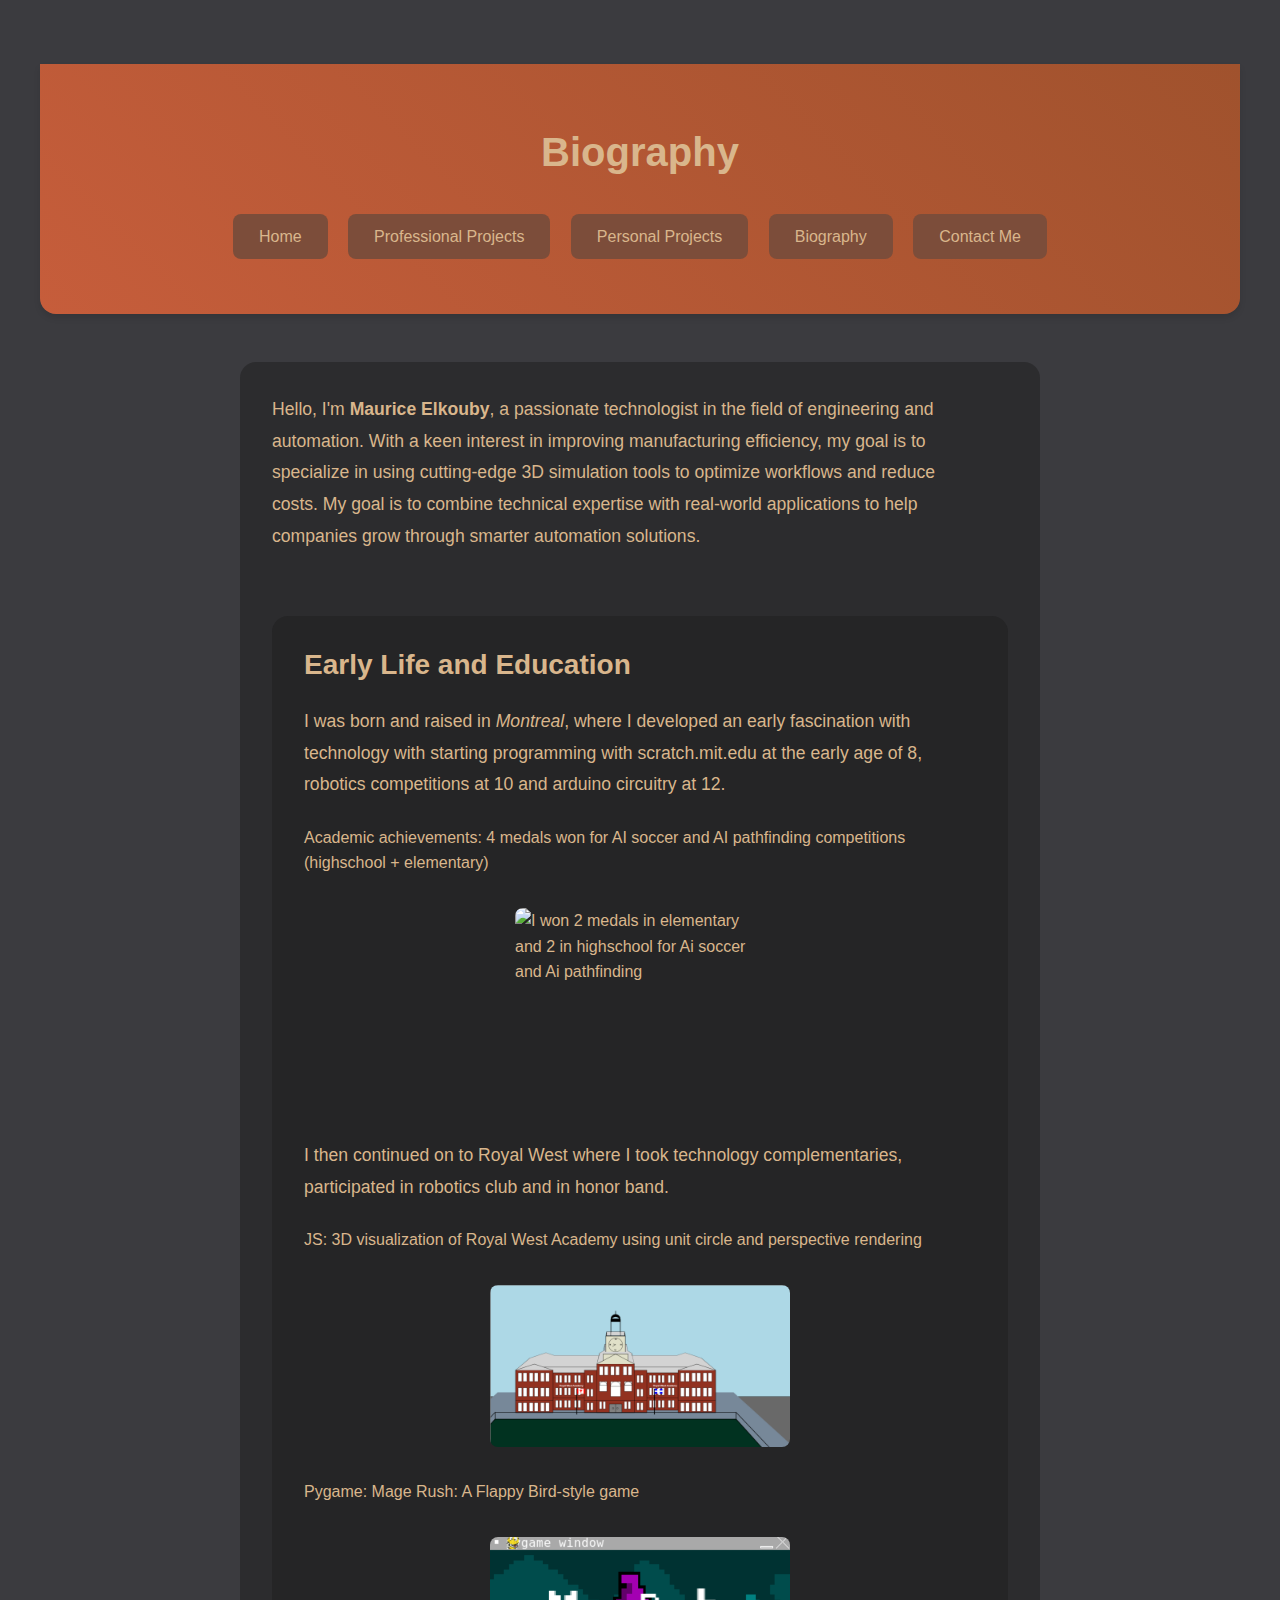
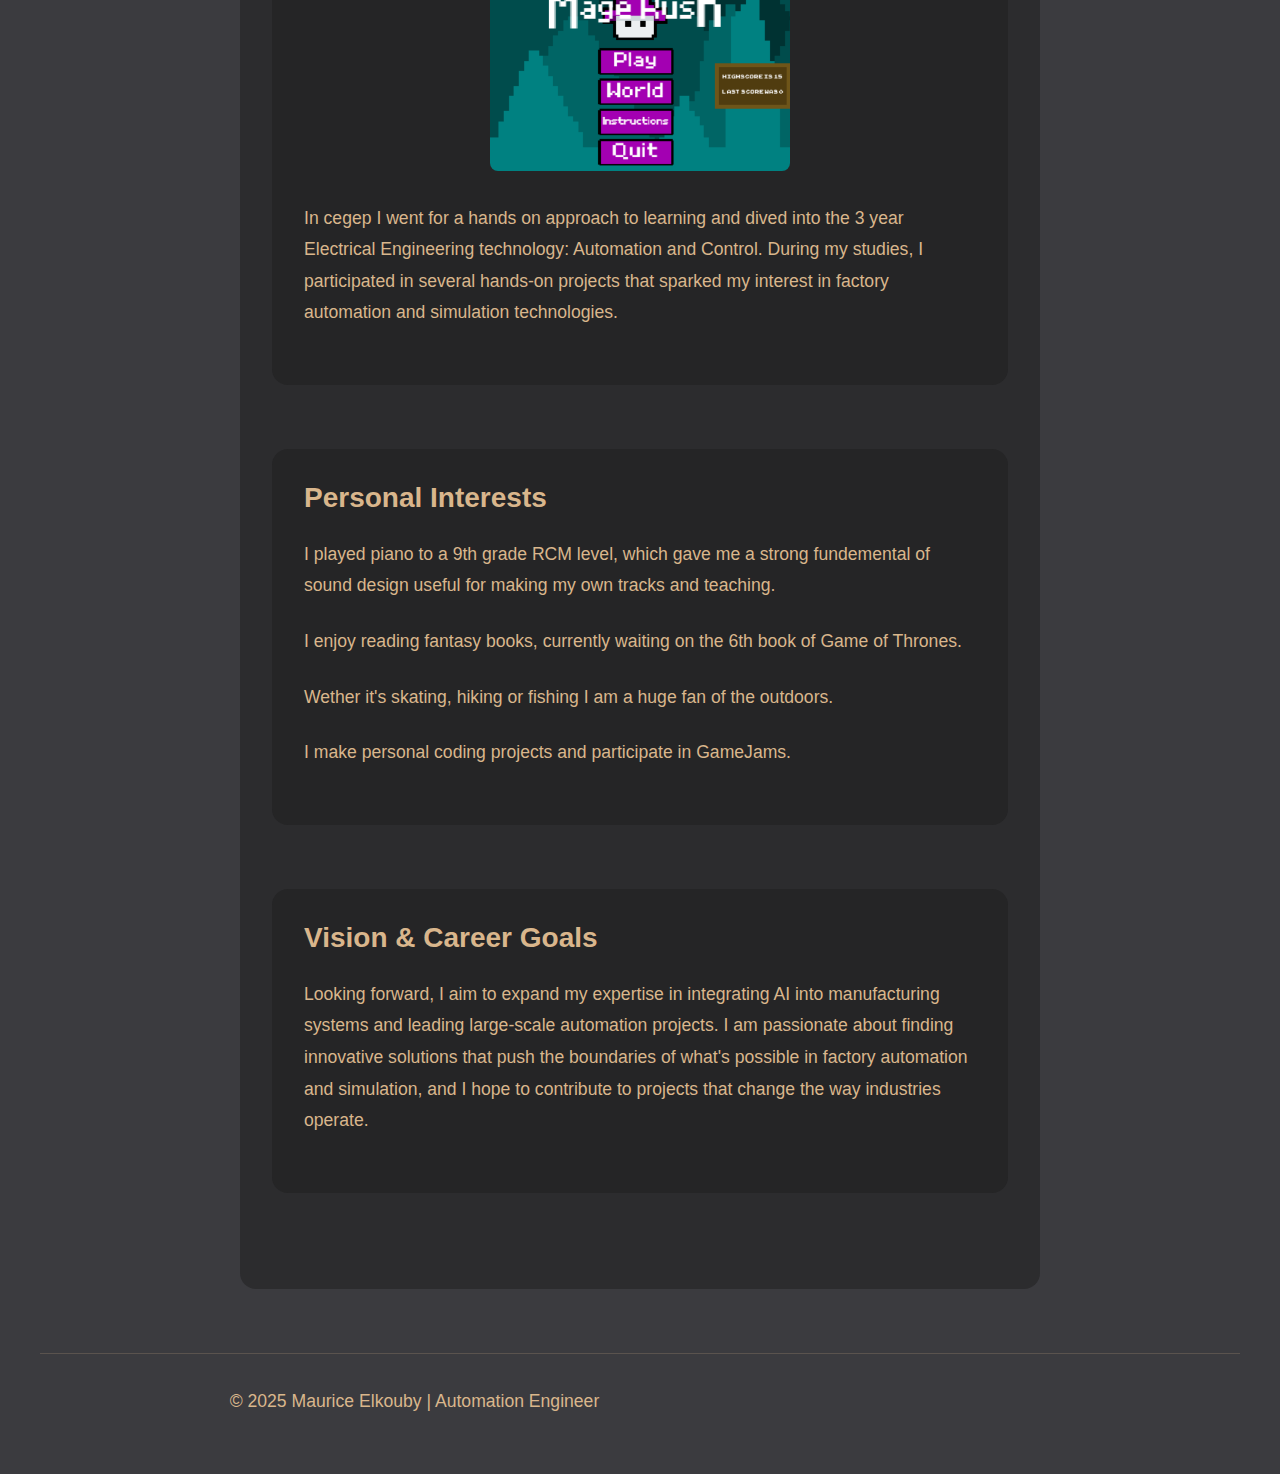
==== about.html @ d5fd1846 "First Edition" ====
<!DOCTYPE html>
<html lang="en">
<head>
    <meta charset="UTF-8">
    <meta name="viewport" content="width=device-width, initial-scale=1.0">
    <title>About Me | Maurice Elkouby - Automation Engineer</title>
    <link rel="stylesheet" href="css/styles.css">
</head>
<body>
    <header>
        <h1>Biography</h1>
        <p></p>
        <nav>
            <a href="index.html" class="cta-button">Home</a>
            <a href="portfolio.html" class="cta-button">Professional Projects</a>
            <a href="personal.html" class="cta-button">Personal Projects</a>
            <a href="about.html" class="cta-button">Biography</a>
            <a href="contact.html" class="cta-button">Contact Me</a>
        </nav>
    </header>

    <main>
        <section id="biography">

            <div class="introduction">
                <p>Hello, I'm <strong>Maurice Elkouby</strong>, a passionate technologist in the field of engineering and automation. With a keen interest in improving manufacturing efficiency, my goal is to specialize in using cutting-edge 3D simulation tools to optimize workflows and reduce costs. My goal is to combine technical expertise with real-world applications to help companies grow through smarter automation solutions.</p>
            </div>

            <section class="early-life">
                <h3>Early Life and Education</h3>
                <p>I was born and raised in <em>Montreal</em>, where I developed an early fascination with technology with starting programming with scratch.mit.edu at the early age of 8, robotics competitions at 10 and arduino circuitry at 12.</p>

                <div class="project-gallery">
                    <figure>
                        <figcaption>Academic achievements: 4 medals won for AI soccer and AI pathfinding competitions (highschool + elementary)</figcaption>
                        <img src="assets/medals.jpg" alt="I won 2 medals in elementary and 2 in highschool for Ai soccer and Ai pathfinding" width="250" height="200" />
                    </figure>
                </div>

                <p>I then continued on to Royal West where I took technology complementaries, participated in robotics club and in honor band.</p>

                <div class="project-gallery">
                    <figure>
                        <figcaption>JS: 3D visualization of Royal West Academy using unit circle and perspective rendering</figcaption>
                        <a href="https://replit.com/@mokoolb/Royal-west-school-2?v=1#index.html">
                            <img src="assets/3D school.png" alt="A 3D rendering of my high school using unit circle and perspective" />
                        </a>
                    </figure>

                    <figure>
                        <figcaption>Pygame: Mage Rush: A Flappy Bird-style game</figcaption>
                        <a href="https://replit.com/@mokoolb/Mage-Rush-1?v=1">
                            <img src="assets/Mage Rush.png" alt="Mage flappy bird pygame" />
                        </a>
                    </figure>
                </div>

                <p>In cegep I went for a hands on approach to learning and dived into the 3 year Electrical Engineering technology: Automation and Control. During my studies, I participated in several hands-on projects that sparked my interest in factory automation and simulation technologies.</p>
            </section>

            <section class="Personal Interests">
                <h3>Personal Interests</h3>
                <p>I played piano to a 9th grade RCM level, which gave me a strong fundemental of sound design useful for making my own tracks and teaching.</p>
                <p>I enjoy reading fantasy books, currently waiting on the 6th book of Game of Thrones.</p>
                <p>Wether it's skating, hiking or fishing I am a huge fan of the outdoors.</p>
                <p>I make personal coding projects and participate in GameJams.</p>
            </section>

            <section class="vision">
                <h3>Vision & Career Goals</h3>
                <p>Looking forward, I aim to expand my expertise in integrating AI into manufacturing systems and leading large-scale automation projects. I am passionate about finding innovative solutions that push the boundaries of what's possible in factory automation and simulation, and I hope to contribute to projects that change the way industries operate.</p>
            </section>

        </section>
    </main>

    <footer>
        <p>&copy; 2025 Maurice Elkouby | Automation Engineer</p>
    </footer>

    <script src="js/script.js"></script>
</body>
</html>
---- css/styles.css ----
/* Reset and Base Styles */
* {
    margin: 0;
    padding: 0;
    box-sizing: border-box;
}

body {
    font-family: 'Inter', Arial, sans-serif;
    background-color: #3B3B3F;
    color: #D9B68C;
    line-height: 1.6;
    max-width: 1200px;
    margin: 0 auto;
    padding-top: 4rem; /* Add space for fixed nav */
}

/* Typography */
h1, h2, h3, h4, h5, h6 {
    color: #D9B68C;
    margin-bottom: 1.5rem;
    font-weight: 600;
    line-height: 1.2;
}

h1 {
    font-size: 2.5rem;
    margin-bottom: 1rem;
}

h2 {
    font-size: 2rem;
}

h3 {
    font-size: 1.75rem;
}

p {
    margin-bottom: 1.5rem;
    font-size: 1.1rem;
    max-width: 70ch;
    line-height: 1.8;
}
.main-nav {
    background: #1e1e1e;
    position: fixed;
    top: 0;
    left: 0;
    right: 0;
    z-index: 1000;
    display: flex;
    justify-content: space-between;
    align-items: center;
    padding: 1rem 2rem;
    box-shadow: 0 2px 4px rgba(0, 0, 0, 0.2);
}

.nav-logo h3 {
    margin: 0;
    color: #D9B68C;
    font-size: 1.5rem;
}

.nav-links {
    display: flex;
    gap: 1rem;
    align-items: center;
}

.nav-button {
    background: transparent;
    color: #D9B68C;
    text-decoration: none;
    padding: 0.5rem 1rem;
    border-radius: 0.5rem;
    transition: all 0.3s ease;
    font-weight: 500;
    border: 2px solid transparent;
}

    .nav-button:hover {
        background: #7C4D3A;
        border-color: #D9B68C;
    }
/* Standardized Header Styling */
header {
    background: linear-gradient(45deg, #C65D3B, #A0522D);
    padding: 3rem 2rem;
    margin-bottom: 3rem;
    border-radius: 0 0 1rem 1rem;
    box-shadow: 0 4px 6px rgba(0, 0, 0, 0.1);
    min-height: 250px; /* Standardized minimum height */
    display: flex;
    flex-direction: column;
    justify-content: center;
    align-items: center;
    text-align: center;
}

    header p {
        max-width: 600px;
        margin: 1rem auto;
        font-size: 1.2rem;
    }

/* Navigation */
.nav-buttons {
    display: flex;
    gap: 1rem;
    justify-content: center;
    flex-wrap: wrap;
    margin-top: 2rem;
    width: 100%;
}

.cta-button {
    background: #7C4D3A;
    color: #D9B68C;
    text-decoration: none;
    padding: 0.75rem 1.5rem;
    border-radius: 0.5rem;
    transition: all 0.3s ease;
    font-weight: 500;
    border: 2px solid transparent;
    min-width: 140px; /* Standardized button width */
    text-align: center;
    margin: 0.5rem;
}

    .cta-button:hover {
        background: #A0522D;
        transform: translateY(-2px);
        border-color: #D9B68C;
    }

/* Project Cards */
.project-card {
    background: #1e1e1e;
    border-radius: 1rem;
    padding: 1.5rem;
    margin-bottom: 2rem;
    box-shadow: 0 4px 6px rgba(0, 0, 0, 0.1);
    transition: transform 0.3s ease;
    max-width: 400px;
    text-align: left;
}

    .project-card:hover {
        transform: translateY(-5px);
    }

    .project-card img {
        width: 100%;
        height: 200px;
        object-fit: cover;
        border-radius: 0.5rem;
        margin-bottom: 1rem;
    }

    .project-card h3 {
        margin: 1rem 0;
    }

    .project-card a {
        color: #C65D3B;
        text-decoration: none;
        font-weight: 500;
        display: inline-block;
        margin-top: 1rem;
        transition: color 0.3s ease;
    }

        .project-card a:hover {
            color: #D9B68C;
        }

/* Sections */
section {
    margin: 4rem 0;
    padding: 2rem;
    background: rgba(30, 30, 30, 0.5);
    border-radius: 1rem;
}

/* Images */
img {
    display: inline-block;
    max-width: 100%;
    height: auto;
    border-radius: 0.5rem;
    margin: 1rem 0;
}

/* Footer */
footer {
    text-align: center;
    padding: 2rem;
    margin-top: 4rem;
    border-top: 1px solid rgba(217, 182, 140, 0.2);
}

/* Responsive Design */
@media (max-width: 768px) {
    body {
        padding: 0 1rem;
    }

    header {
        padding: 2rem 1rem;
        min-height: 200px; /* Adjusted for mobile */
    }

    h1 {
        font-size: 2rem;
    }

    h2 {
        font-size: 1.75rem;
    }

    h3 {
        font-size: 1.5rem;
    }

    .project-card {
        margin: 1rem auto;
    }

    .cta-button {
        min-width: 120px; /* Adjusted for mobile */
    }
}

/* Grid Layout for Projects */
#projects {
    display: grid;
    grid-template-columns: repeat(auto-fit, minmax(300px, 1fr));
    gap: 2rem;
    padding: 2rem;
}

/* Biography Section */
#biography {
    max-width: 800px;
    margin: 0 auto;
}

    #biography img {
        display: block;
        margin: 2rem auto;
        max-width: 300px;
    }

/* Lists */
ul {
    list-style-position: inside;
    margin-bottom: 1.5rem;
    padding-left: 1rem;
}

li {
    margin-bottom: 0.5rem;
}
.container {
    display: flex;
    flex-direction: column; /* Stacks divs vertically */
    gap: 20px; /* Creates space between divs */
}
iframe {
    width: 80%;
    max-width: 800px;
    border-radius: 10px; /* Optional rounded corners */
    display: block;
    margin: 20px auto; /* Center the video */
}
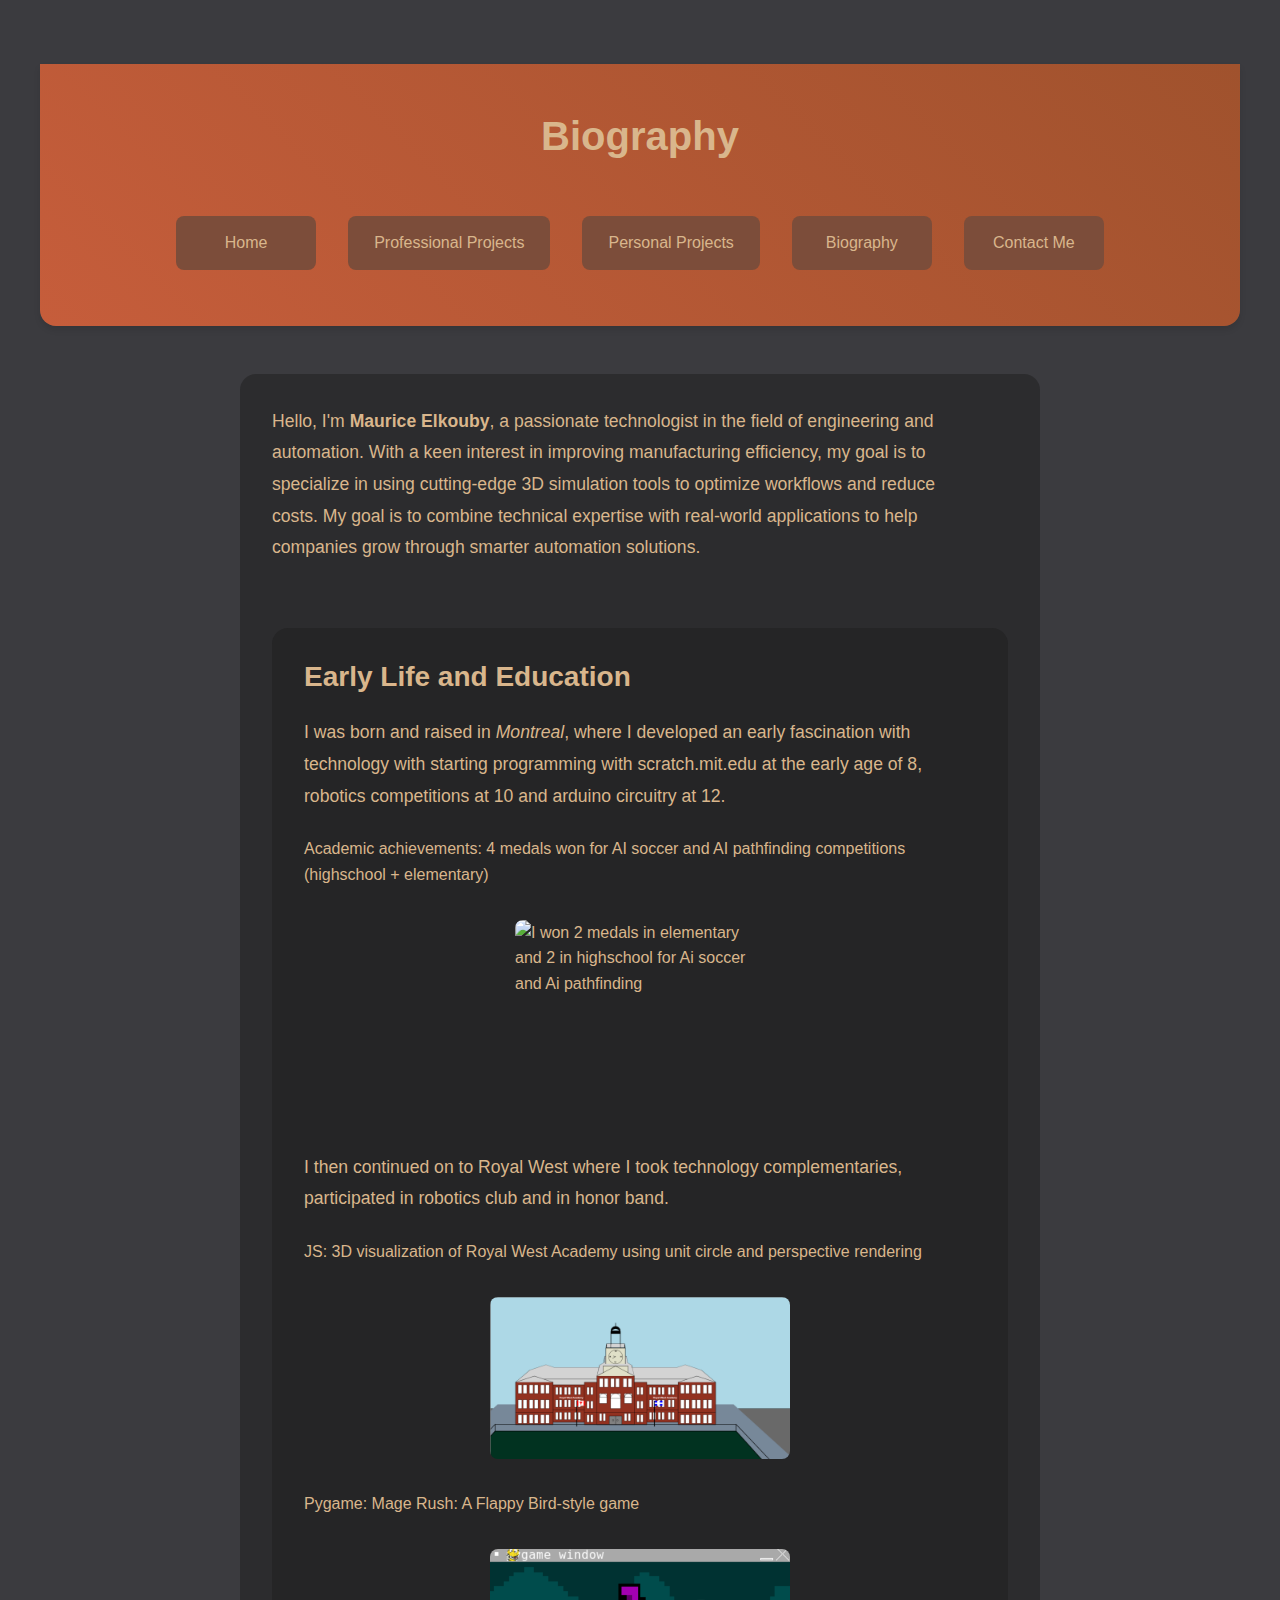
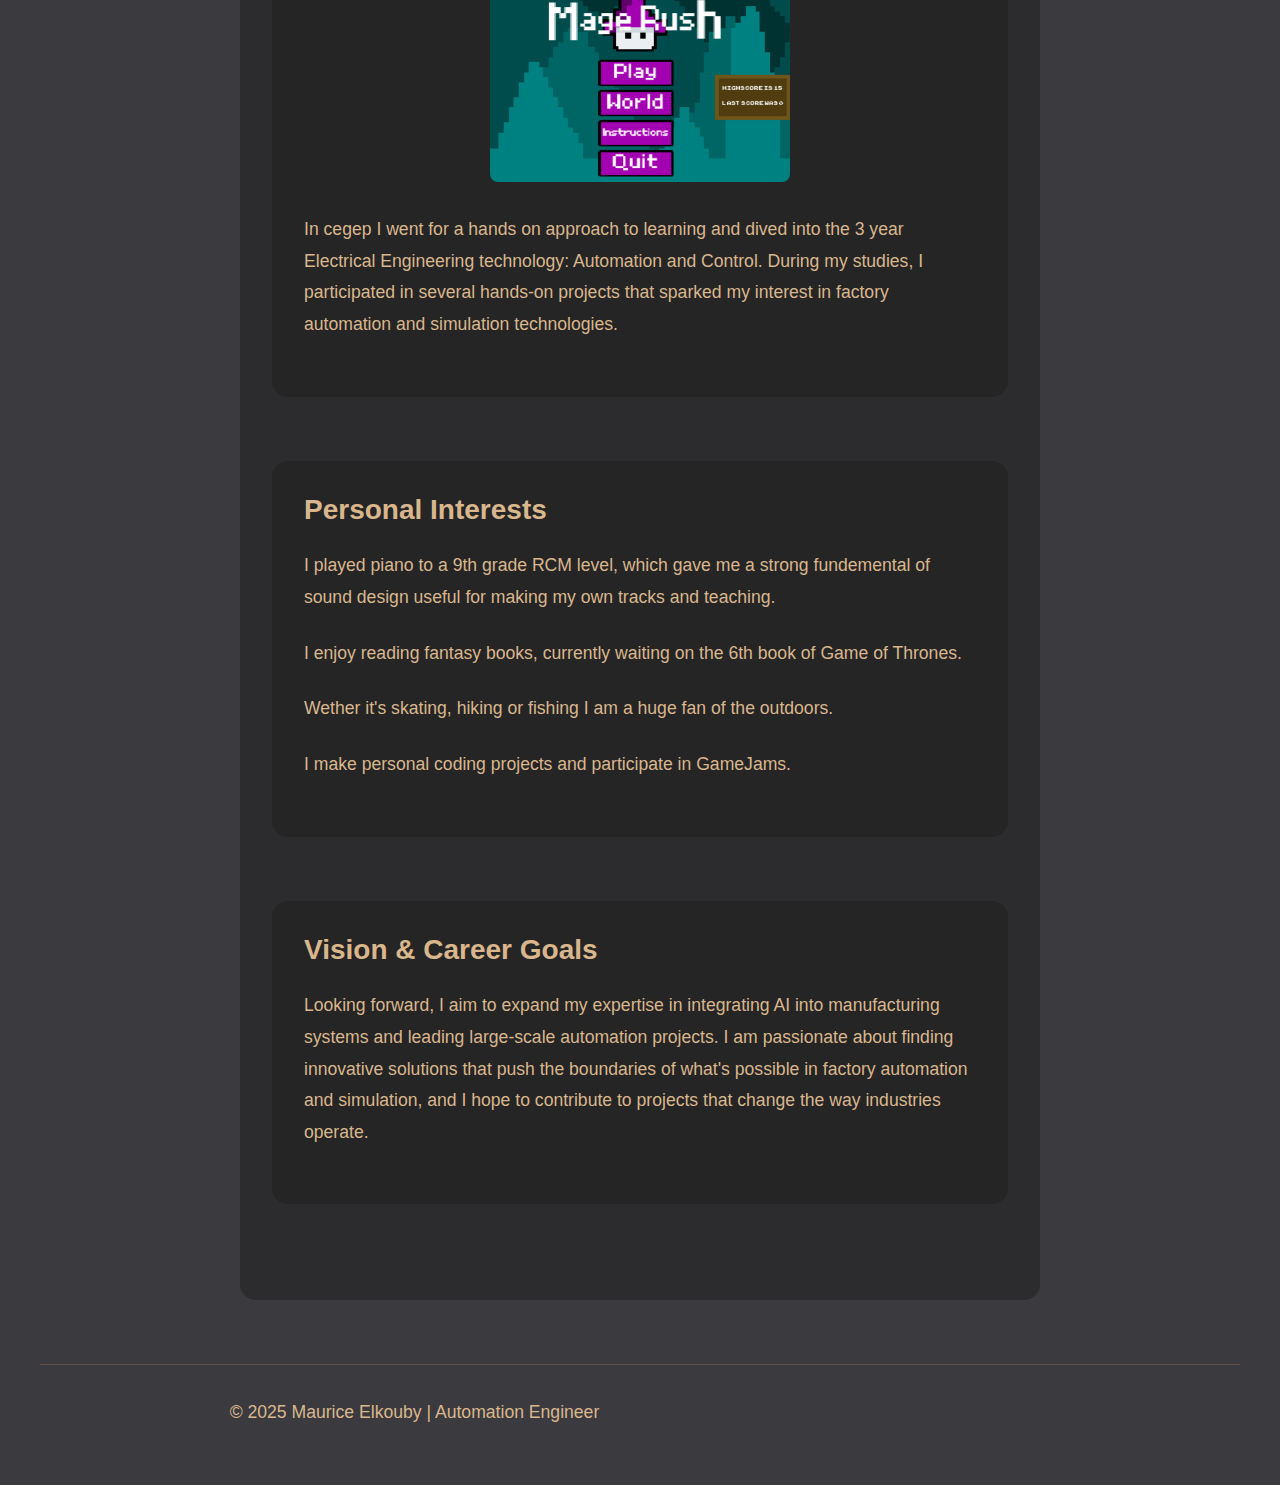
==== commit e266082c: "Mobile Compatible" ====
--- a/about.html
+++ b/about.html
@@ -11,11 +11,14 @@
         <h1>Biography</h1>
         <p></p>
         <nav>
-            <a href="index.html" class="cta-button">Home</a>
-            <a href="portfolio.html" class="cta-button">Professional Projects</a>
-            <a href="personal.html" class="cta-button">Personal Projects</a>
-            <a href="about.html" class="cta-button">Biography</a>
-            <a href="contact.html" class="cta-button">Contact Me</a>
+            <button class="menu-toggle">☰ Menu</button>
+            <div class="nav-links">
+                <a href="index.html" class="cta-button">Home</a>
+                <a href="portfolio.html" class="cta-button">Professional Projects</a>
+                <a href="personal.html" class="cta-button">Personal Projects</a>
+                <a href="about.html" class="cta-button">Biography</a>
+                <a href="contact.html" class="cta-button">Contact Me</a>
+            </div>
         </nav>
     </header>
 
--- a/css/styles.css
+++ b/css/styles.css
@@ -67,7 +67,16 @@
     gap: 1rem;
     align-items: center;
 }
-
+.menu-toggle {
+    display: none;
+    background: #7C4D3A;
+    color: #D9B68C;
+    padding: 0.5rem 1rem;
+    border: none;
+    cursor: pointer;
+    font-size: 1.2rem;
+    border-radius: 5px;
+}
 .nav-button {
     background: transparent;
     color: #D9B68C;
@@ -202,33 +211,27 @@
 
 /* Responsive Design */
 @media (max-width: 768px) {
-    body {
-        padding: 0 1rem;
-    }
-
-    header {
-        padding: 2rem 1rem;
-        min-height: 200px; /* Adjusted for mobile */
-    }
-
-    h1 {
-        font-size: 2rem;
-    }
-
-    h2 {
-        font-size: 1.75rem;
-    }
-
-    h3 {
-        font-size: 1.5rem;
-    }
-
-    .project-card {
-        margin: 1rem auto;
-    }
-
-    .cta-button {
-        min-width: 120px; /* Adjusted for mobile */
+    .nav-links {
+        display: none;
+        flex-direction: column;
+        gap: 0;
+        position: absolute;
+        top: 60px;
+        right: 10px;
+        background: #1e1e1e;
+        padding: 1rem;
+        border-radius: 5px;
+        box-shadow: 0 2px 4px rgba(0, 0, 0, 0.2);
+    }
+
+    .nav-links a {
+        display: block;
+        padding: 0.5rem;
+        text-align: center;
+    }
+
+    .menu-toggle {
+        display: block;
     }
 }
 
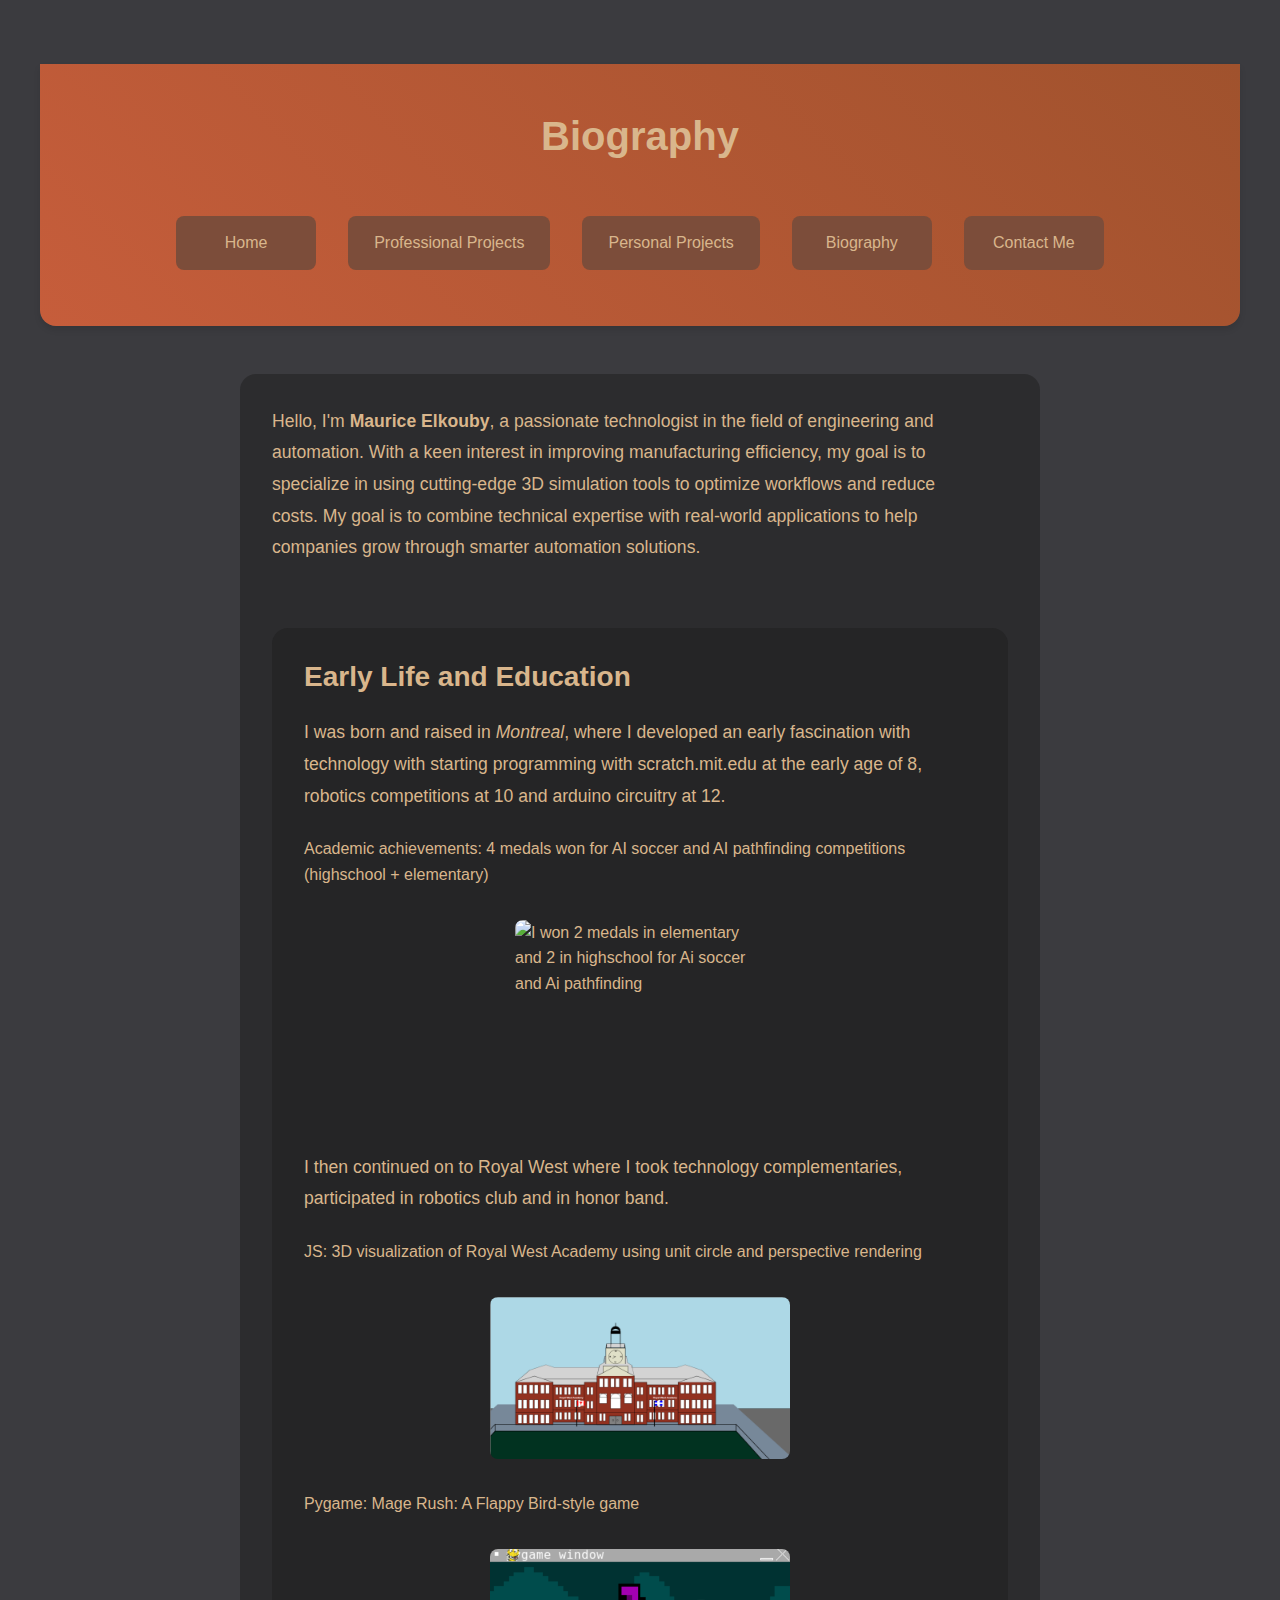
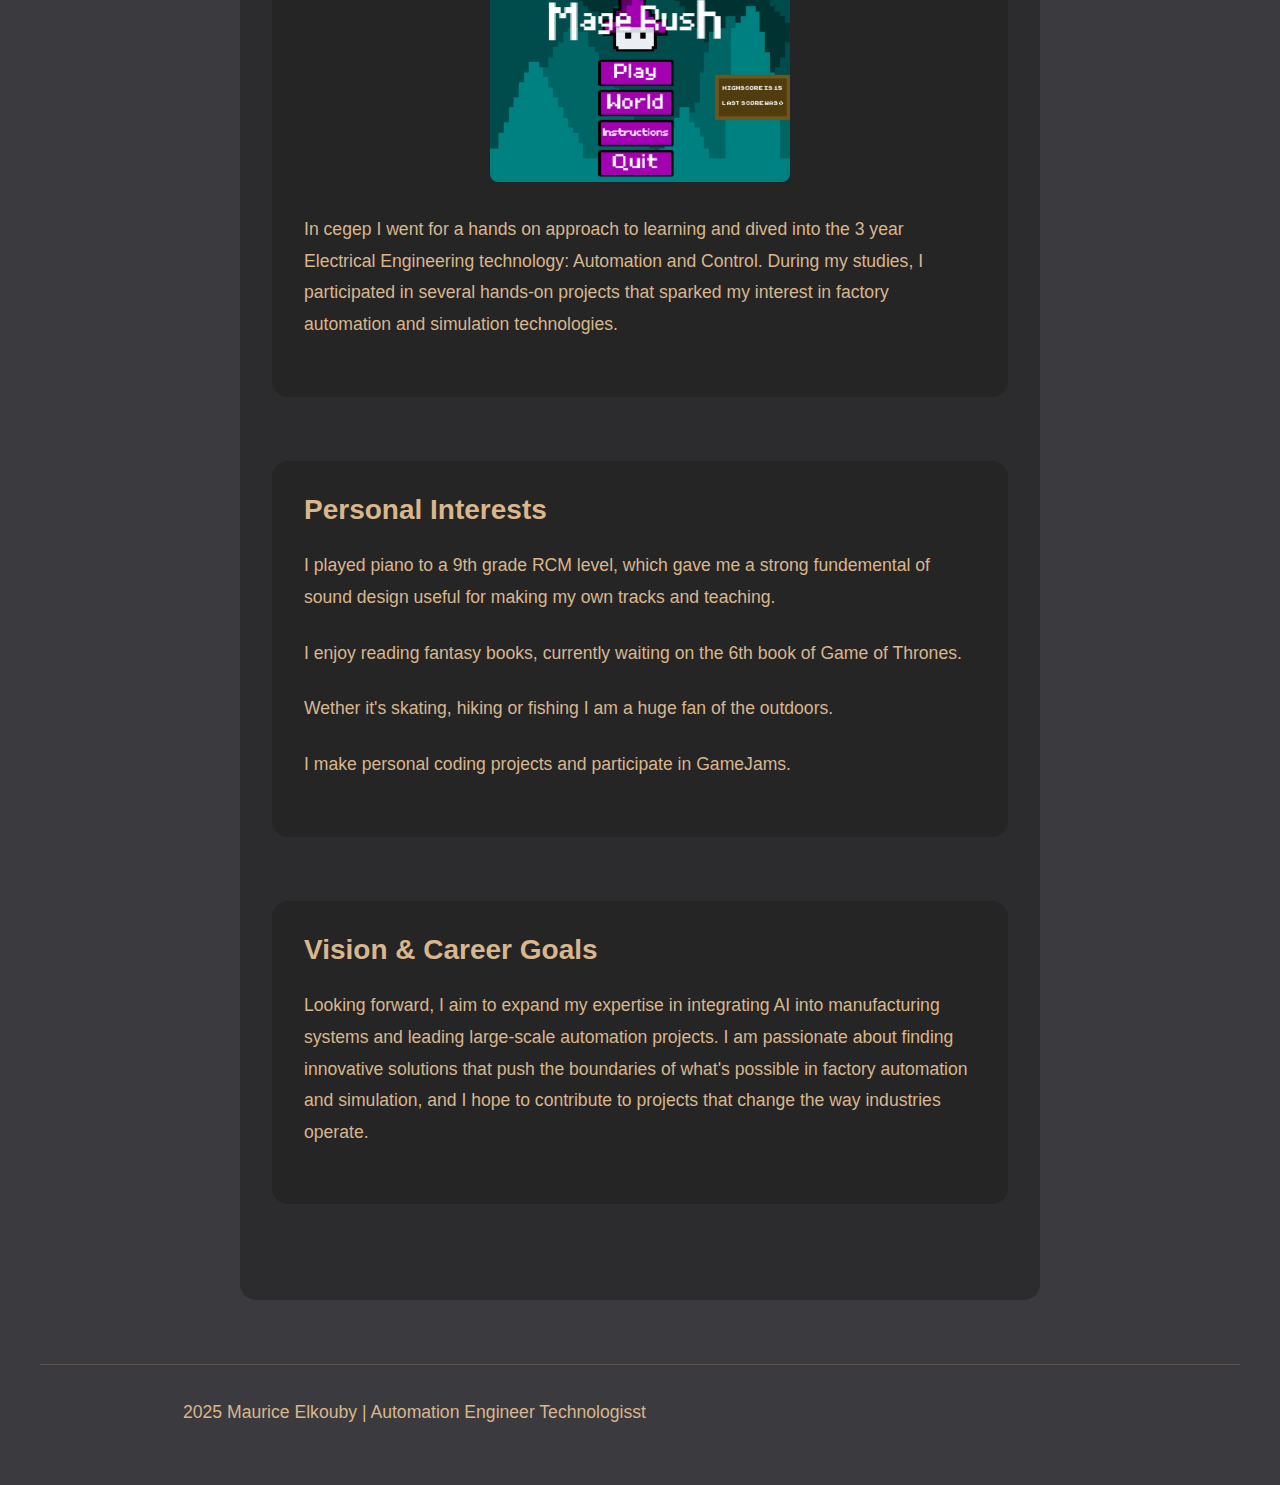
==== commit 58b4dcac: "taking off copyright symbol" ====
--- a/about.html
+++ b/about.html
@@ -78,7 +78,7 @@
     </main>
 
     <footer>
-        <p>&copy; 2025 Maurice Elkouby | Automation Engineer</p>
+        <p>2025 Maurice Elkouby | Automation Engineer Technologisst</p>
     </footer>
 
     <script src="js/script.js"></script>
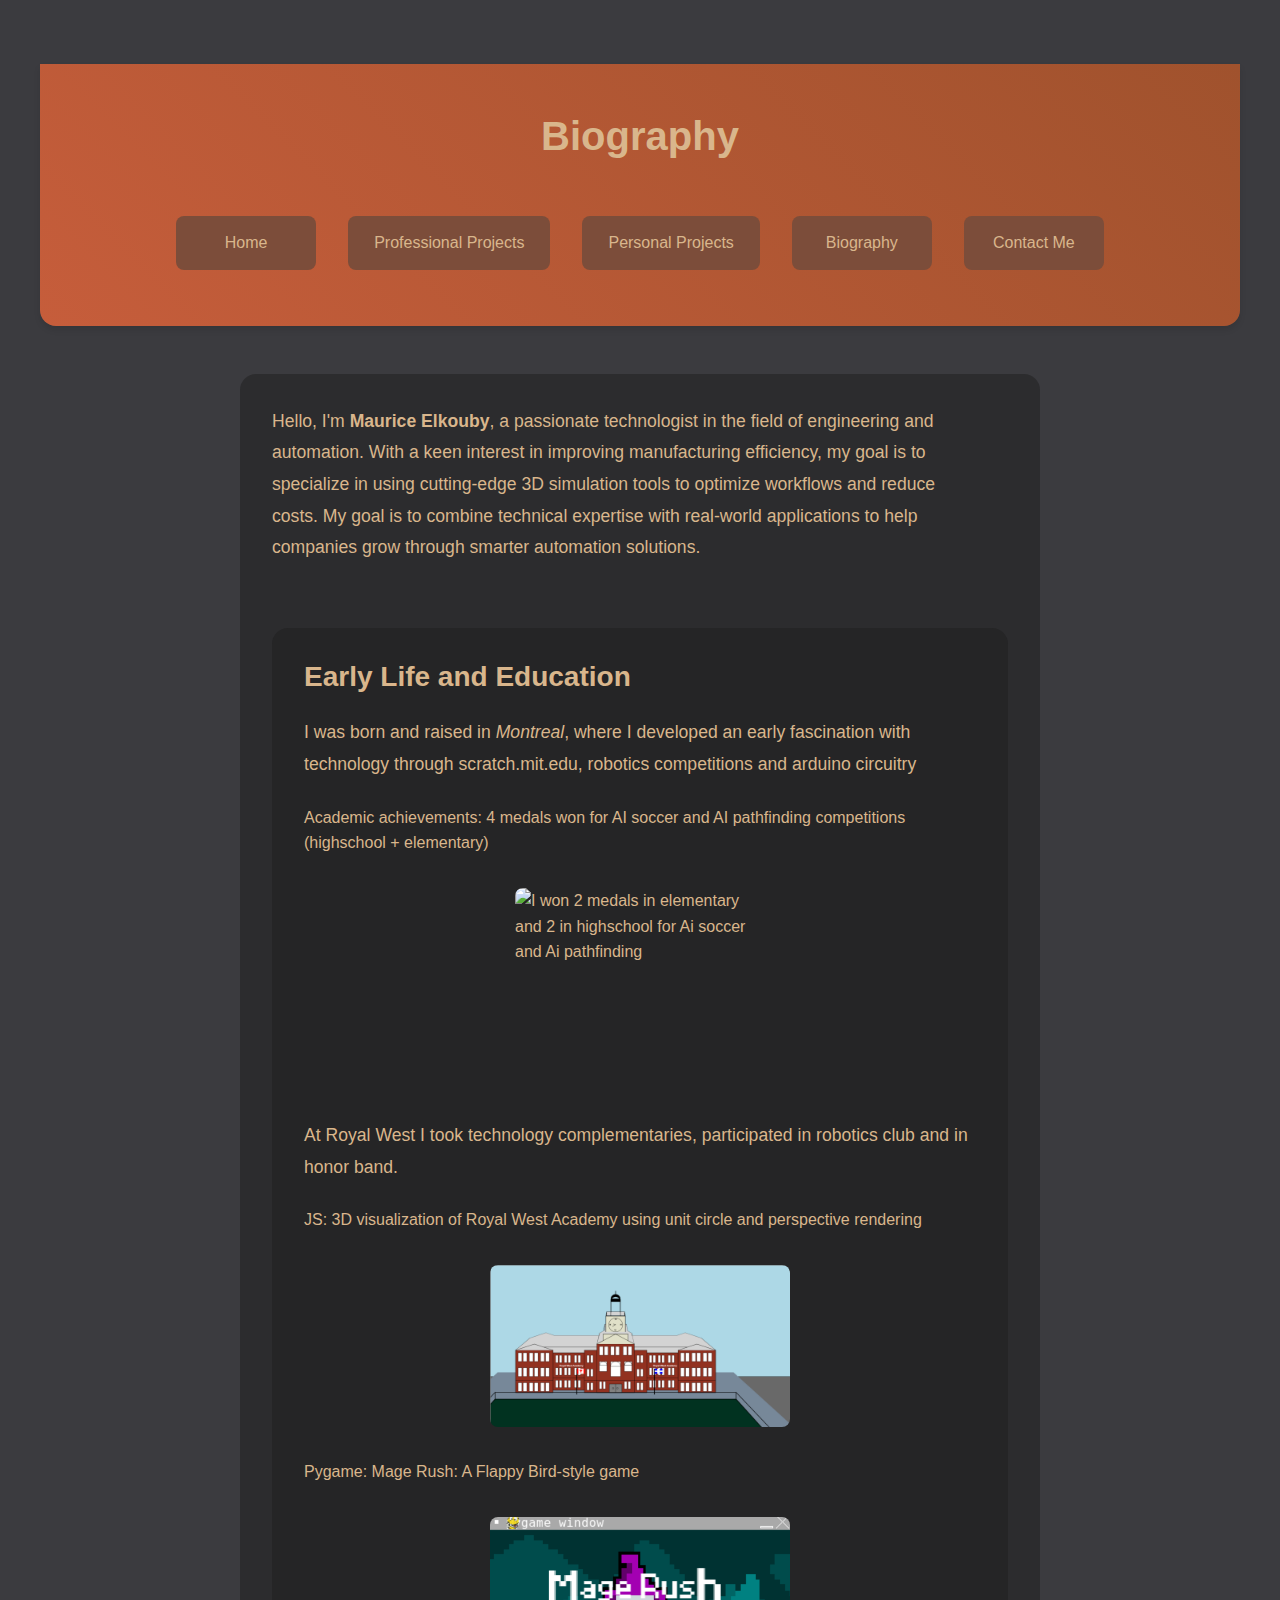
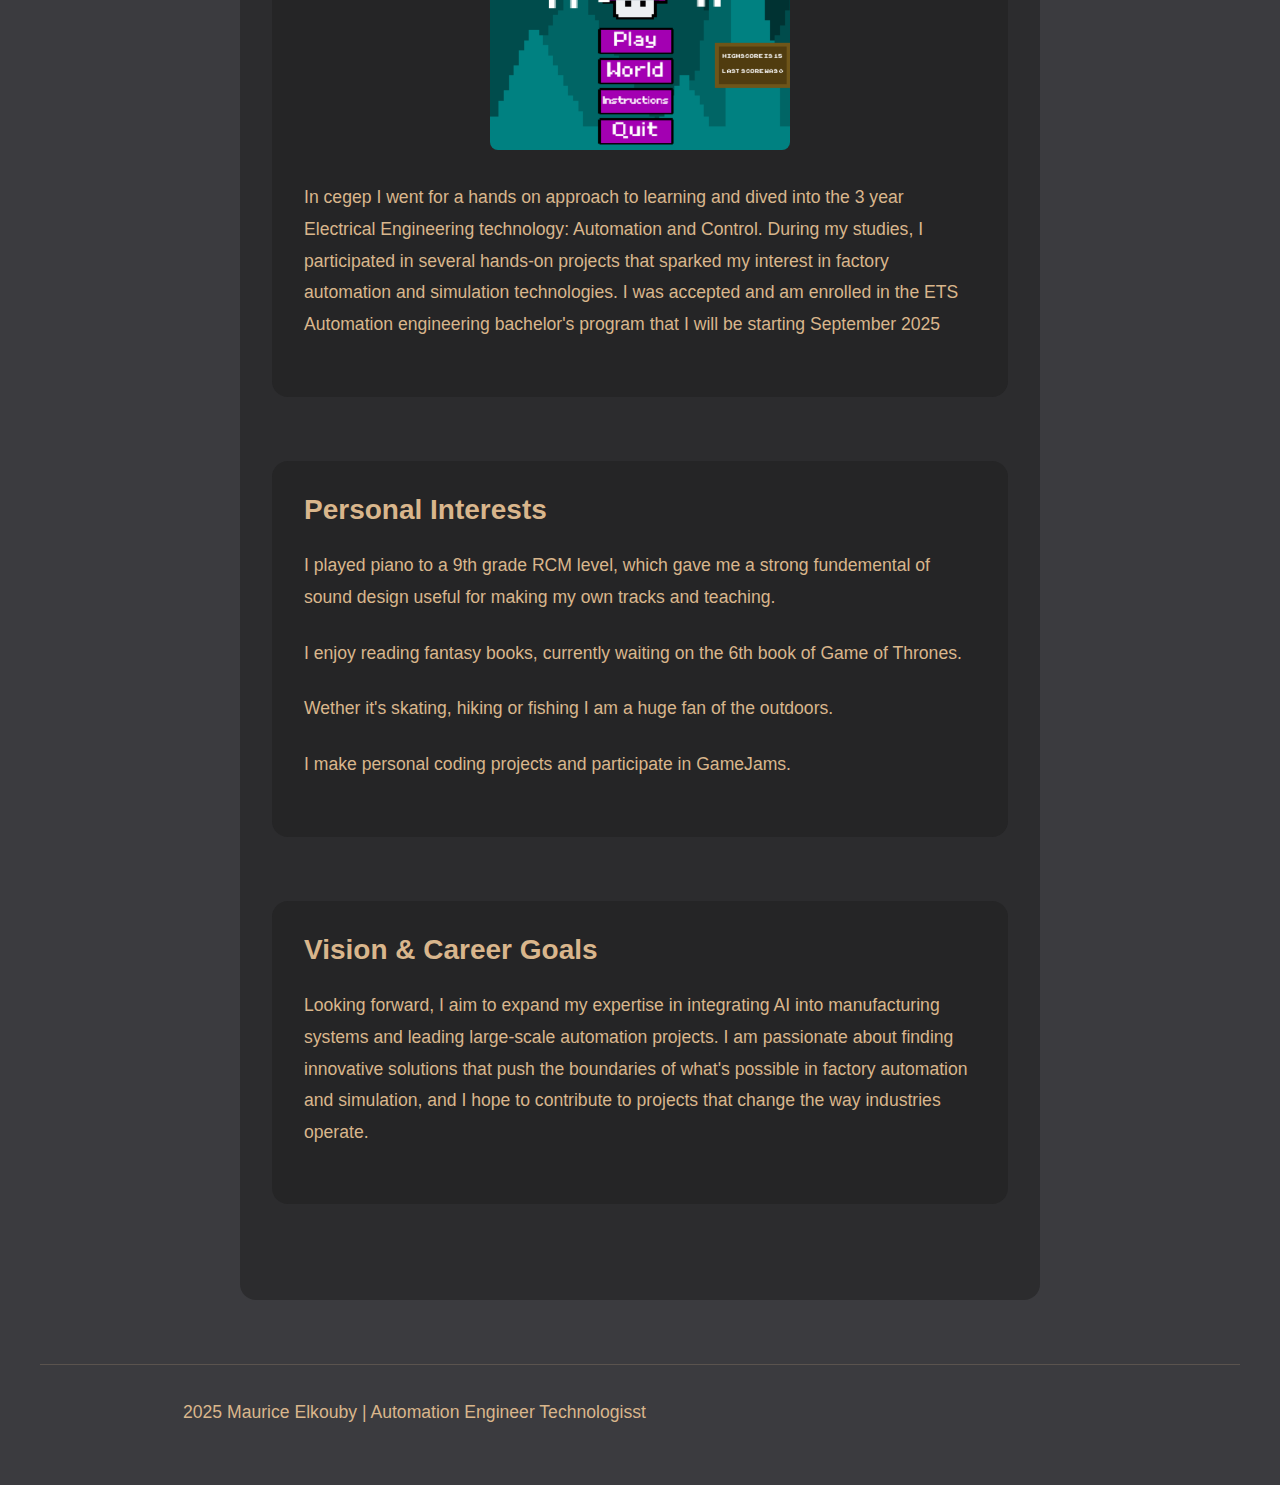
==== commit d6473b73: "Language correction1" ====
--- a/about.html
+++ b/about.html
@@ -31,7 +31,7 @@
 
             <section class="early-life">
                 <h3>Early Life and Education</h3>
-                <p>I was born and raised in <em>Montreal</em>, where I developed an early fascination with technology with starting programming with scratch.mit.edu at the early age of 8, robotics competitions at 10 and arduino circuitry at 12.</p>
+                <p>I was born and raised in <em>Montreal</em>, where I developed an early fascination with technology through scratch.mit.edu, robotics competitions and arduino circuitry</p>
 
                 <div class="project-gallery">
                     <figure>
@@ -40,7 +40,7 @@
                     </figure>
                 </div>
 
-                <p>I then continued on to Royal West where I took technology complementaries, participated in robotics club and in honor band.</p>
+                <p>At Royal West I took technology complementaries, participated in robotics club and in honor band.</p>
 
                 <div class="project-gallery">
                     <figure>
@@ -58,7 +58,7 @@
                     </figure>
                 </div>
 
-                <p>In cegep I went for a hands on approach to learning and dived into the 3 year Electrical Engineering technology: Automation and Control. During my studies, I participated in several hands-on projects that sparked my interest in factory automation and simulation technologies.</p>
+                <p>In cegep I went for a hands on approach to learning and dived into the 3 year Electrical Engineering technology: Automation and Control. During my studies, I participated in several hands-on projects that sparked my interest in factory automation and simulation technologies. I was accepted and am enrolled in the ETS Automation engineering bachelor's program that I will be starting September 2025</p>
             </section>
 
             <section class="Personal Interests">
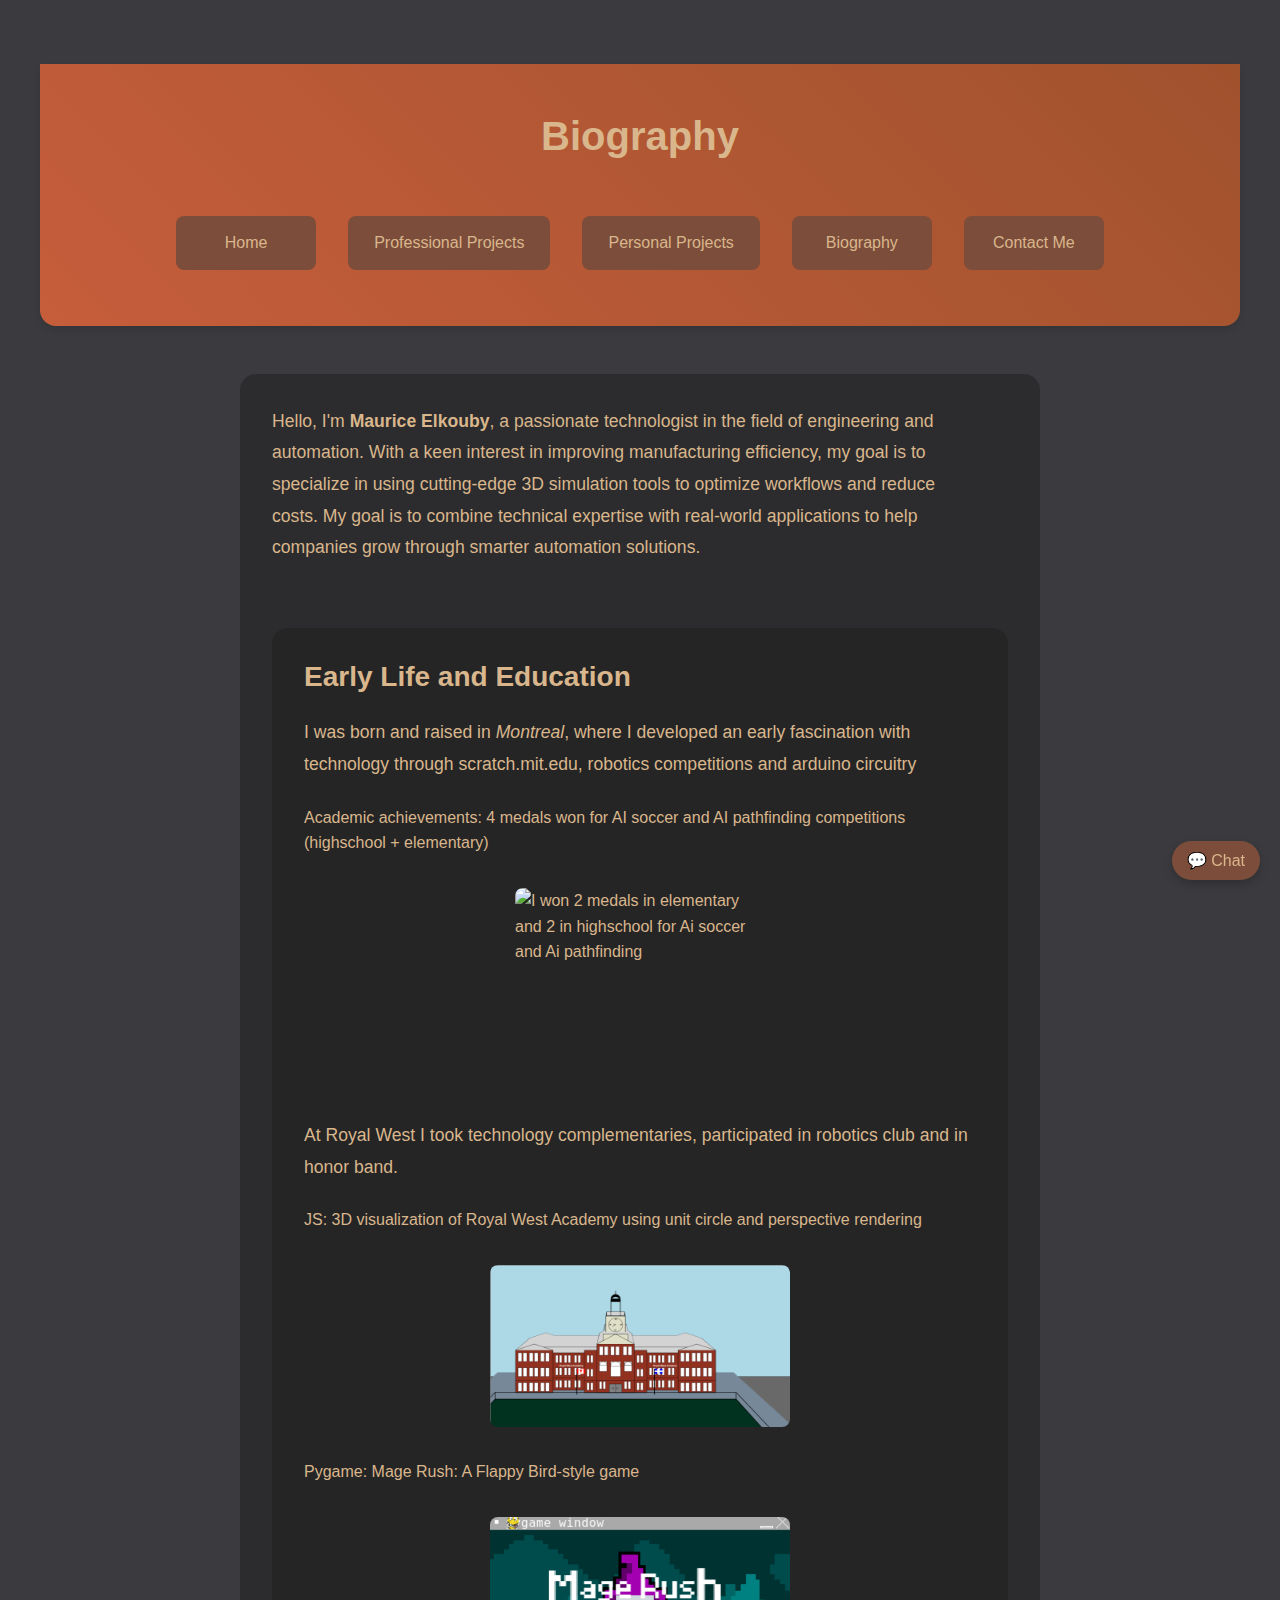
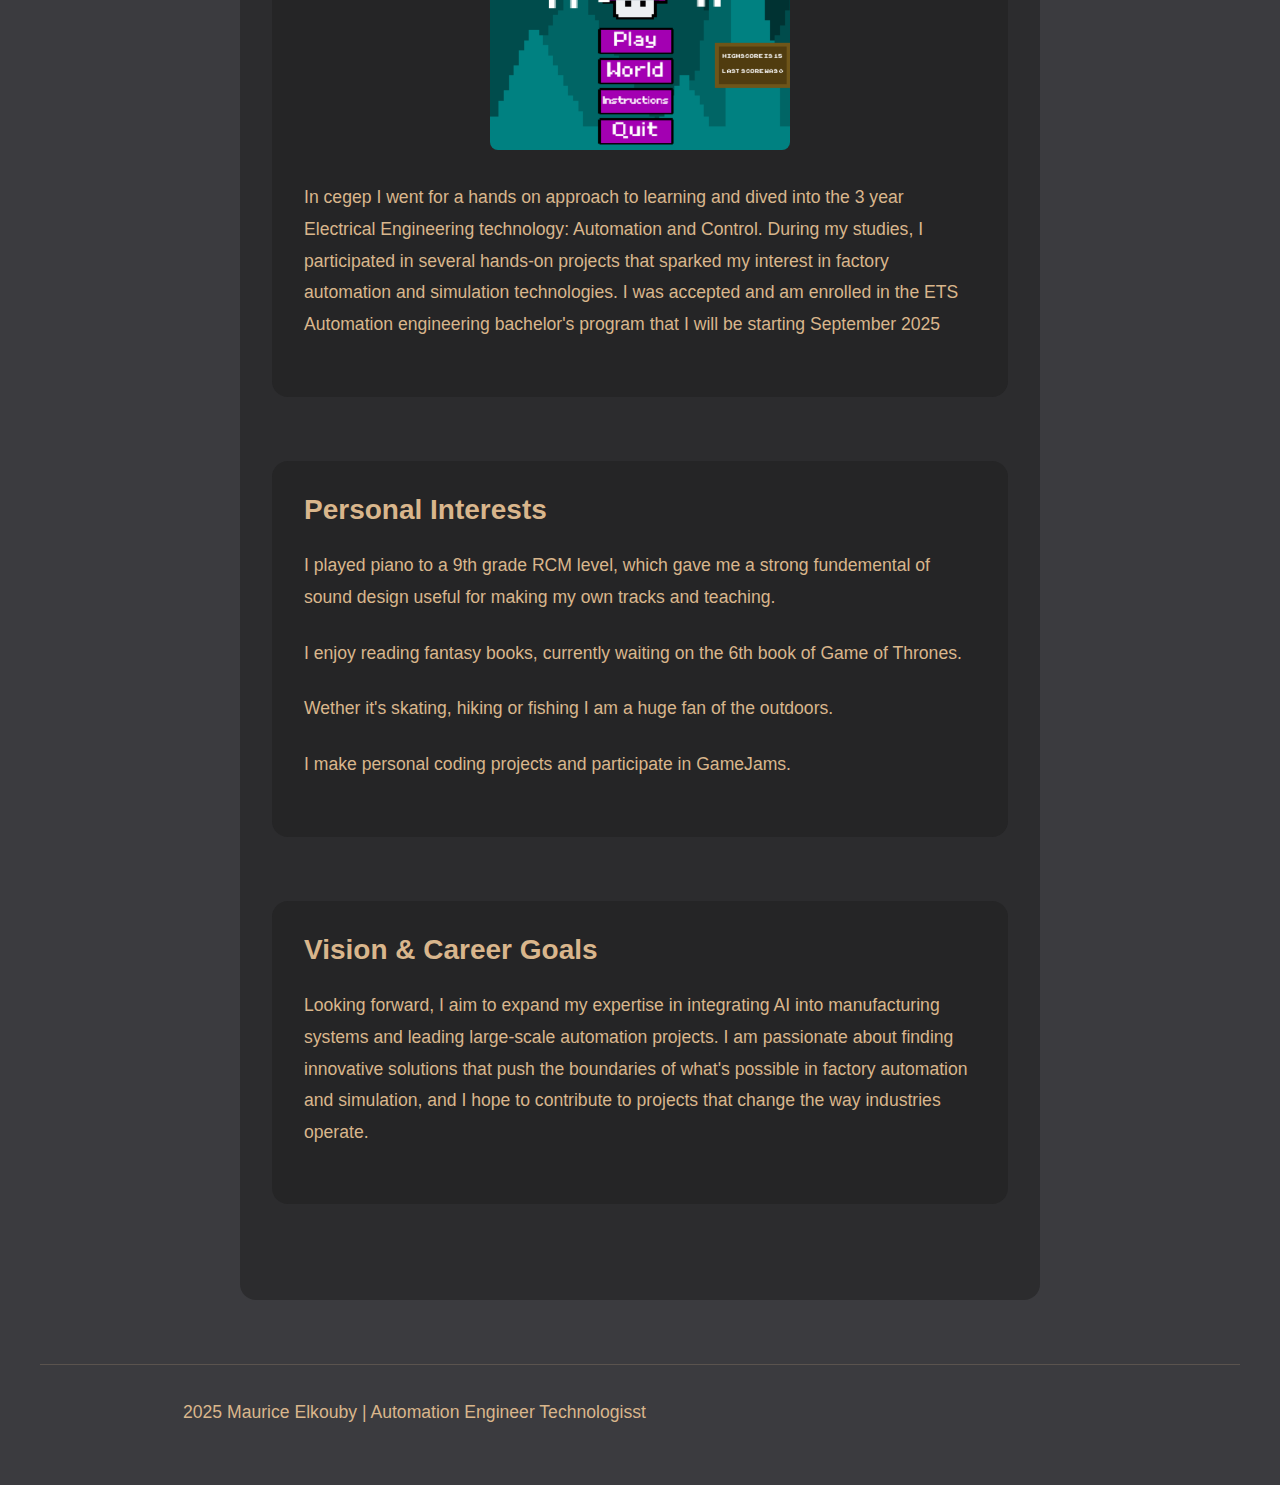
==== commit 17ddf60c: "Universal Bot" ====
--- a/about.html
+++ b/about.html
@@ -80,7 +80,21 @@
     <footer>
         <p>2025 Maurice Elkouby | Automation Engineer Technologisst</p>
     </footer>
-
+    <div id="chatbot-container">
+        <button id="chat-toggle">💬 Chat</button>
+        <div id="chatbot">
+            <div id="chat-header">
+                MauriceBot
+                <button id="close-chat">✖</button>
+            </div>
+            <div id="chat-output"></div>
+            <div id="chat-input-container">
+                <input type="text" id="chat-input" placeholder="Ask me something...">
+                <button id="send-button">Send</button>
+            </div>
+        </div>
+    </div>
+    <script src="js/chatbot.js"></script>
     <script src="js/script.js"></script>
 </body>
 </html>--- a/css/styles.css
+++ b/css/styles.css
@@ -12,11 +12,17 @@
     line-height: 1.6;
     max-width: 1200px;
     margin: 0 auto;
-    padding-top: 4rem; /* Add space for fixed nav */
+    padding-top: 4rem;
+    /* Add space for fixed nav */
 }
 
 /* Typography */
-h1, h2, h3, h4, h5, h6 {
+h1,
+h2,
+h3,
+h4,
+h5,
+h6 {
     color: #D9B68C;
     margin-bottom: 1.5rem;
     font-weight: 600;
@@ -42,6 +48,7 @@
     max-width: 70ch;
     line-height: 1.8;
 }
+
 .main-nav {
     background: #1e1e1e;
     position: fixed;
@@ -67,6 +74,7 @@
     gap: 1rem;
     align-items: center;
 }
+
 .menu-toggle {
     display: none;
     background: #7C4D3A;
@@ -77,6 +85,7 @@
     font-size: 1.2rem;
     border-radius: 5px;
 }
+
 .nav-button {
     background: transparent;
     color: #D9B68C;
@@ -92,6 +101,7 @@
         background: #7C4D3A;
         border-color: #D9B68C;
     }
+
 /* Standardized Header Styling */
 header {
     background: linear-gradient(45deg, #C65D3B, #A0522D);
@@ -99,7 +109,8 @@
     margin-bottom: 3rem;
     border-radius: 0 0 1rem 1rem;
     box-shadow: 0 4px 6px rgba(0, 0, 0, 0.1);
-    min-height: 250px; /* Standardized minimum height */
+    min-height: 250px;
+    /* Standardized minimum height */
     display: flex;
     flex-direction: column;
     justify-content: center;
@@ -132,7 +143,8 @@
     transition: all 0.3s ease;
     font-weight: 500;
     border: 2px solid transparent;
-    min-width: 140px; /* Standardized button width */
+    min-width: 140px;
+    /* Standardized button width */
     text-align: center;
     margin: 0.5rem;
 }
@@ -224,11 +236,11 @@
         box-shadow: 0 2px 4px rgba(0, 0, 0, 0.2);
     }
 
-    .nav-links a {
-        display: block;
-        padding: 0.5rem;
-        text-align: center;
-    }
+        .nav-links a {
+            display: block;
+            padding: 0.5rem;
+            text-align: center;
+        }
 
     .menu-toggle {
         display: block;
@@ -265,15 +277,121 @@
 li {
     margin-bottom: 0.5rem;
 }
+
 .container {
     display: flex;
-    flex-direction: column; /* Stacks divs vertically */
-    gap: 20px; /* Creates space between divs */
-}
+    flex-direction: column;
+    /* Stacks divs vertically */
+    gap: 20px;
+    /* Creates space between divs */
+}
+
 iframe {
     width: 80%;
     max-width: 800px;
-    border-radius: 10px; /* Optional rounded corners */
+    border-radius: 10px;
+    /* Optional rounded corners */
     display: block;
-    margin: 20px auto; /* Center the video */
-}+    margin: 20px auto;
+    /* Center the video */
+}
+
+/* Chatbot Styling */
+#chatbot-container {
+    position: fixed;
+    bottom: 20px;
+    right: 20px;
+    z-index: 1000;
+}
+
+#chat-toggle {
+    background: #7C4D3A;
+    color: #D9B68C;
+    border: none;
+    padding: 10px 15px;
+    font-size: 16px;
+    border-radius: 50px;
+    cursor: pointer;
+    box-shadow: 0px 4px 8px rgba(0, 0, 0, 0.2);
+}
+
+#chatbot {
+    display: none;
+    width: 320px;
+    background: #1e1e1e;
+    color: #D9B68C;
+    border-radius: 10px;
+    box-shadow: 0px 4px 8px rgba(0, 0, 0, 0.3);
+    overflow: hidden;
+    font-family: Arial, sans-serif;
+    position: fixed;
+    bottom: 80px;
+    right: 20px;
+}
+
+#chat-header {
+    background: #7C4D3A;
+    padding: 10px;
+    text-align: center;
+    font-weight: bold;
+    display: flex;
+    justify-content: space-between;
+    align-items: center;
+}
+
+#close-chat {
+    background: none;
+    border: none;
+    color: #D9B68C;
+    font-size: 16px;
+    cursor: pointer;
+}
+
+#chat-output {
+    height: 250px;
+    overflow-y: auto;
+    padding: 10px;
+    display: flex;
+    flex-direction: column;
+}
+
+.message {
+    padding: 8px;
+    border-radius: 5px;
+    margin: 5px;
+    max-width: 80%;
+}
+
+.user-message {
+    background: #C65D3B;
+    align-self: flex-end;
+    text-align: right;
+}
+
+.bot-message {
+    background: #444;
+    align-self: flex-start;
+}
+
+#chat-input-container {
+    display: flex;
+    border-top: 1px solid #444;
+    background: #333;
+}
+
+#chat-input {
+    flex: 1;
+    padding: 8px;
+    border: none;
+    outline: none;
+    background: #222;
+    color: #D9B68C;
+}
+
+#send-button {
+    background: #7C4D3A;
+    border: none;
+    padding: 10px;
+    color: #D9B68C;
+    cursor: pointer;
+}
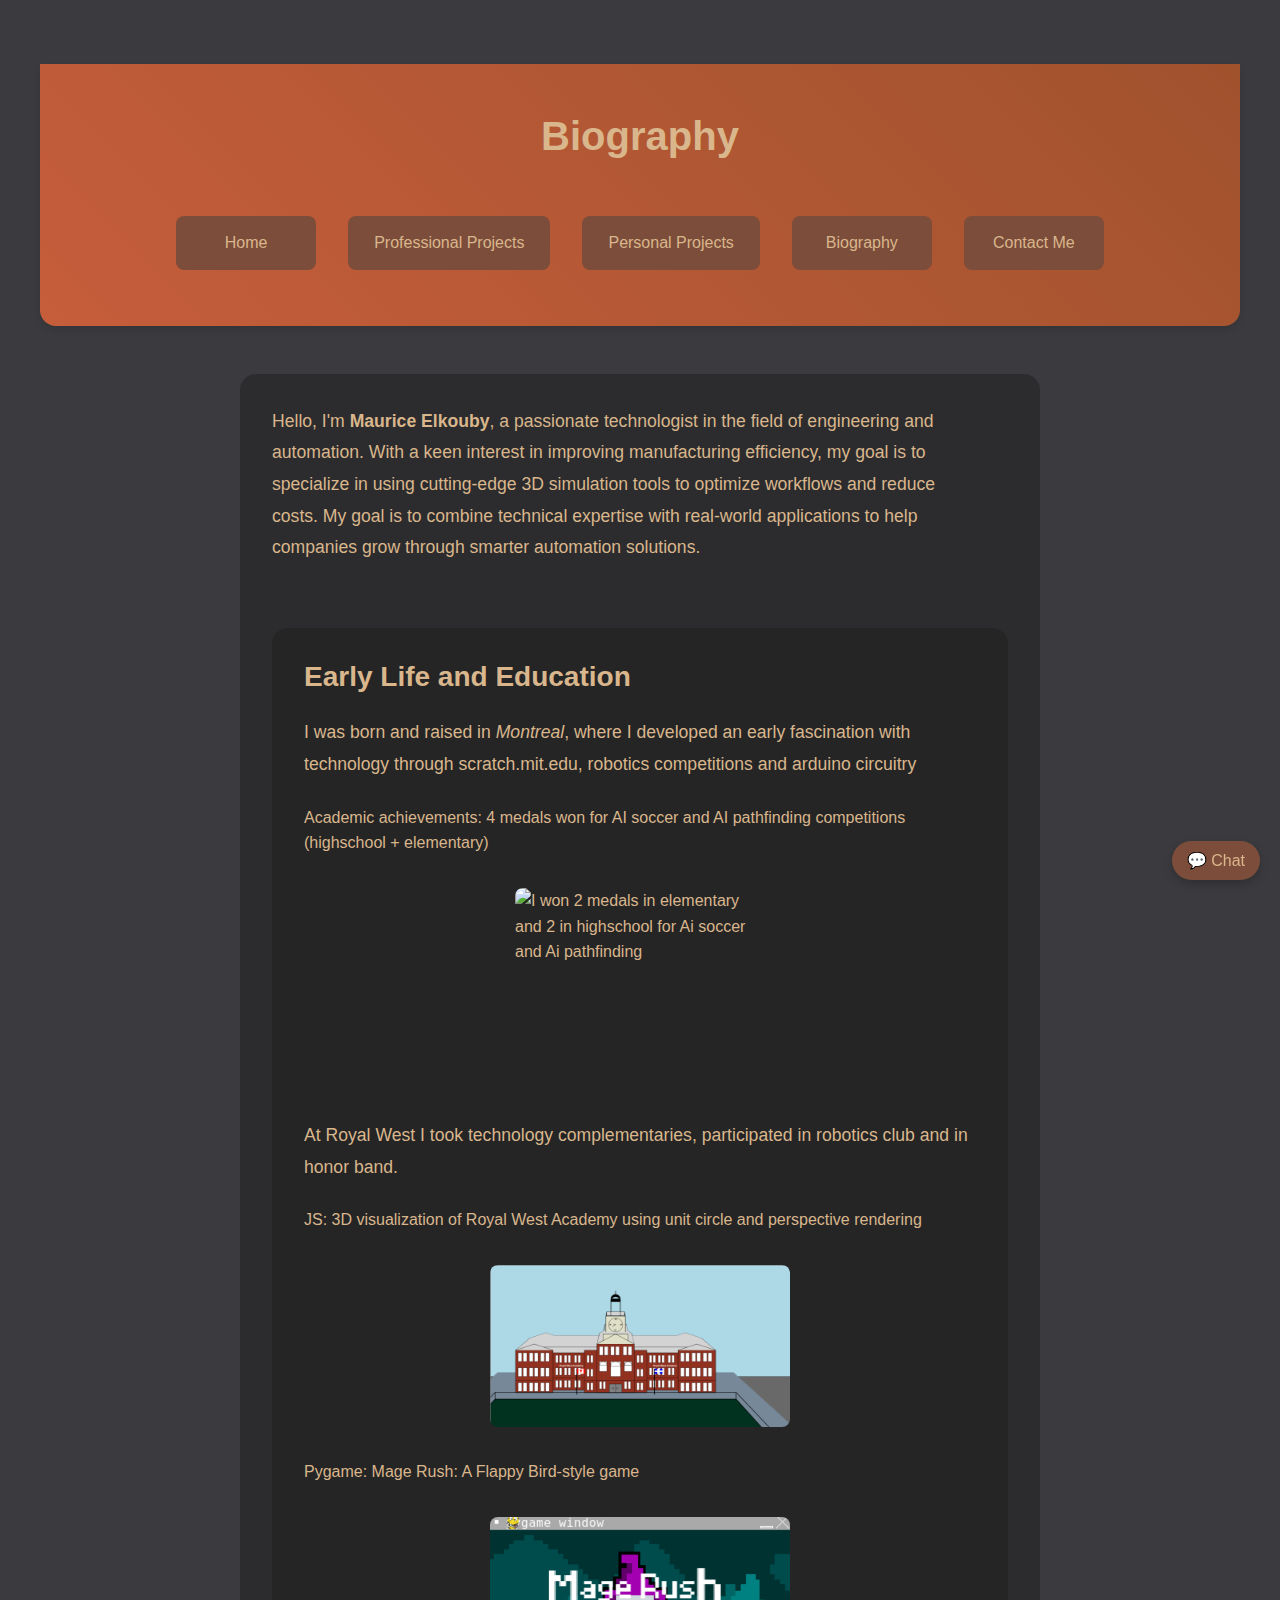
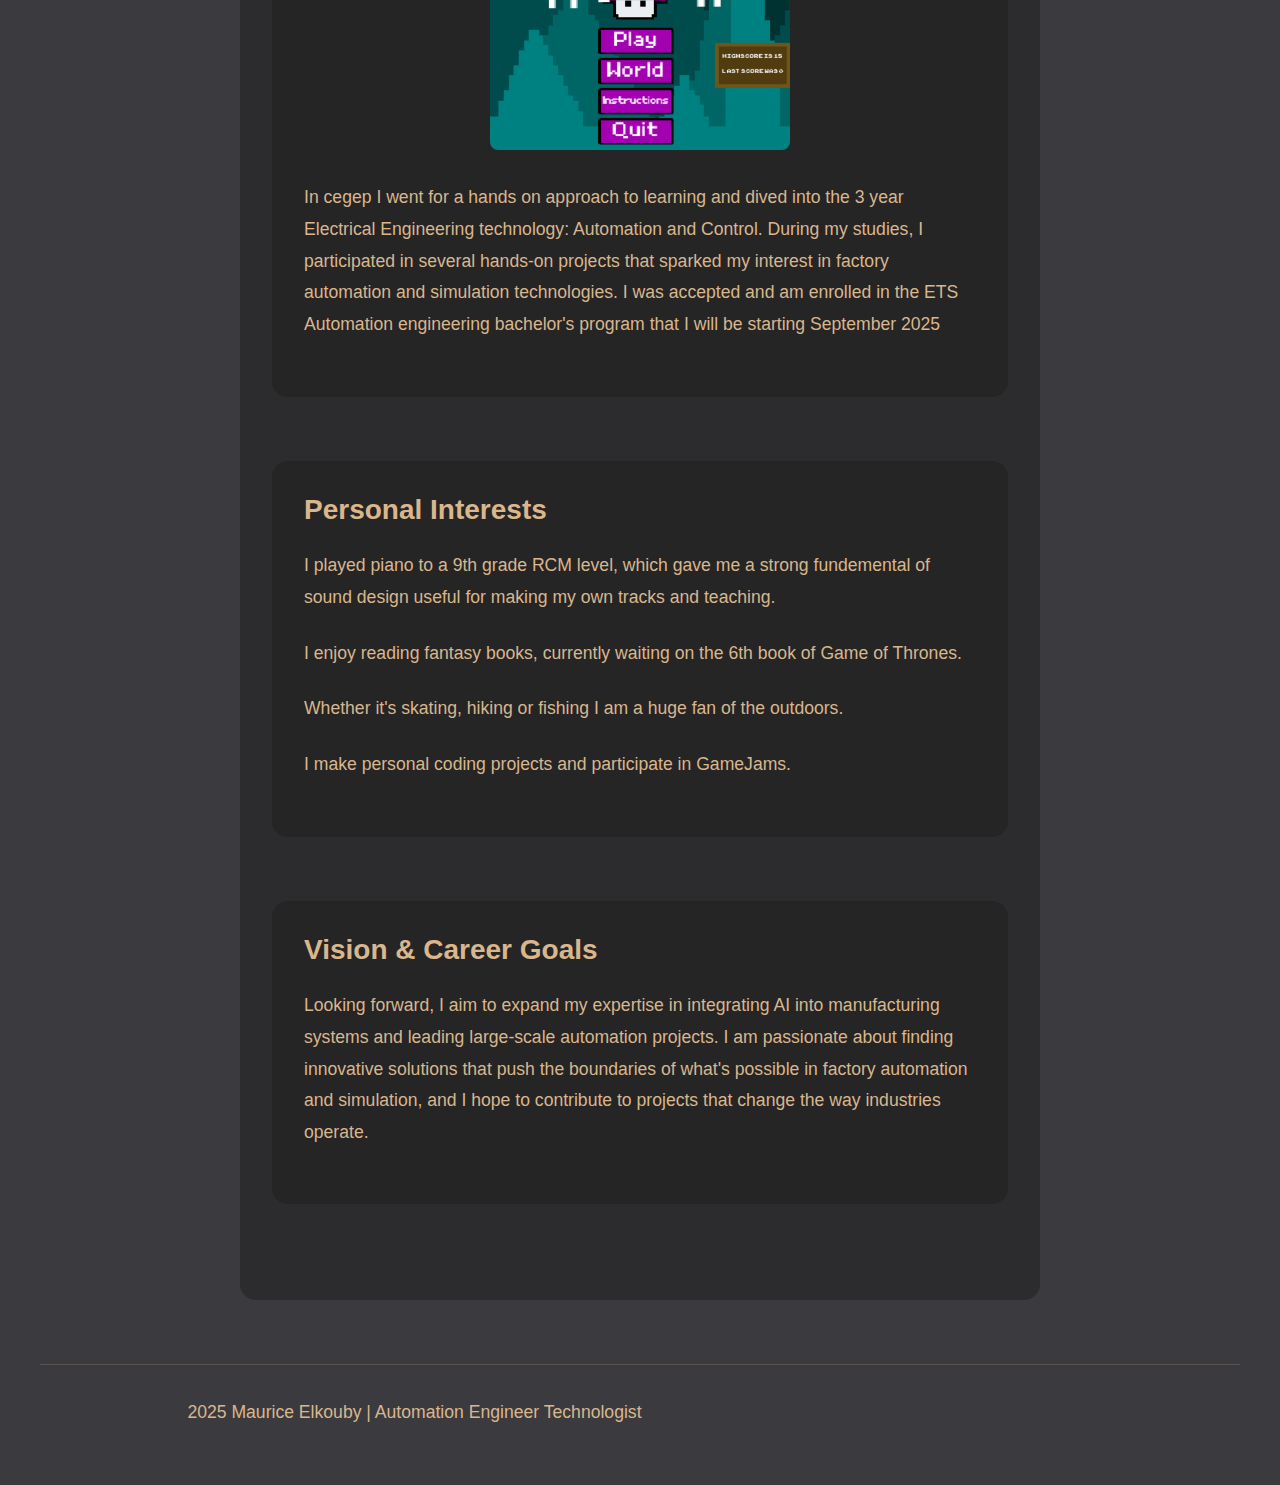
==== commit e3e2ebd3: "spelling check" ====
--- a/about.html
+++ b/about.html
@@ -65,7 +65,7 @@
                 <h3>Personal Interests</h3>
                 <p>I played piano to a 9th grade RCM level, which gave me a strong fundemental of sound design useful for making my own tracks and teaching.</p>
                 <p>I enjoy reading fantasy books, currently waiting on the 6th book of Game of Thrones.</p>
-                <p>Wether it's skating, hiking or fishing I am a huge fan of the outdoors.</p>
+                <p>Whether it's skating, hiking or fishing I am a huge fan of the outdoors.</p>
                 <p>I make personal coding projects and participate in GameJams.</p>
             </section>
 
@@ -78,7 +78,7 @@
     </main>
 
     <footer>
-        <p>2025 Maurice Elkouby | Automation Engineer Technologisst</p>
+        <p>2025 Maurice Elkouby | Automation Engineer Technologist</p>
     </footer>
     <div id="chatbot-container">
         <button id="chat-toggle">💬 Chat</button>
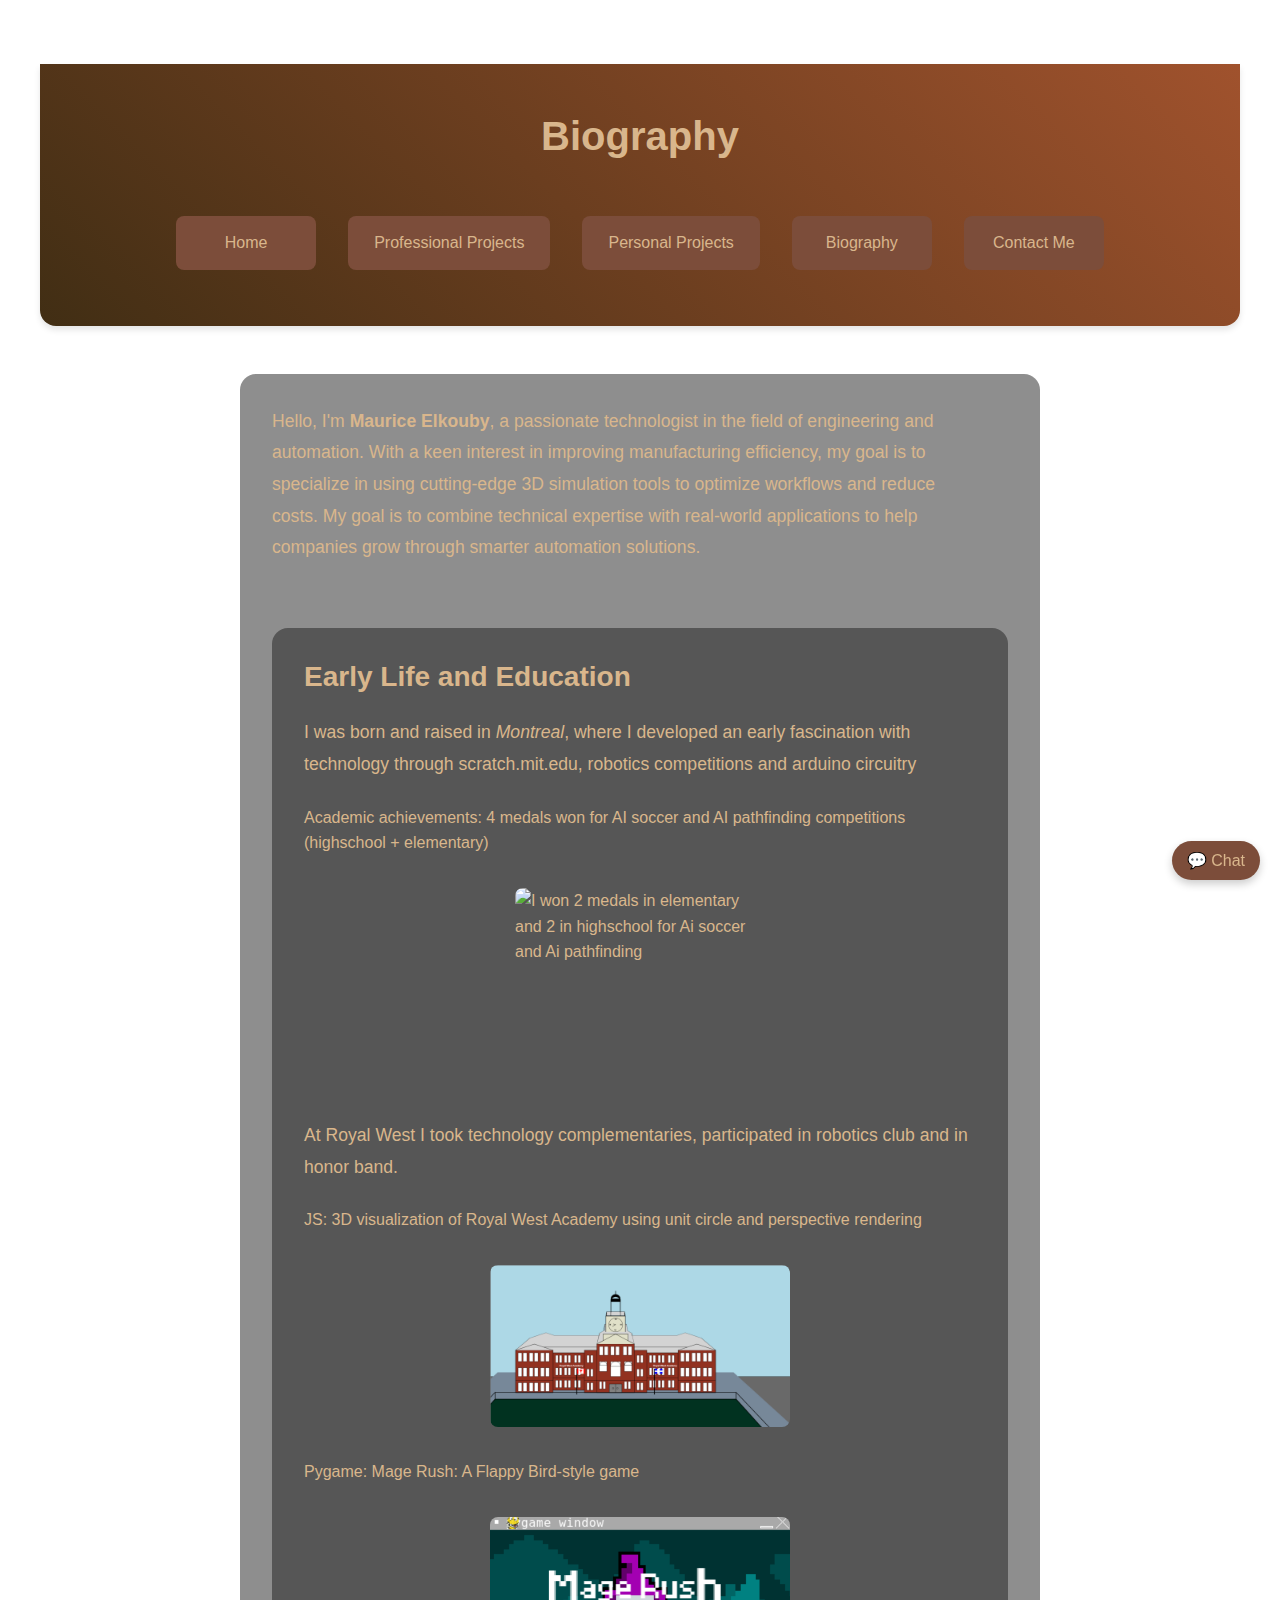
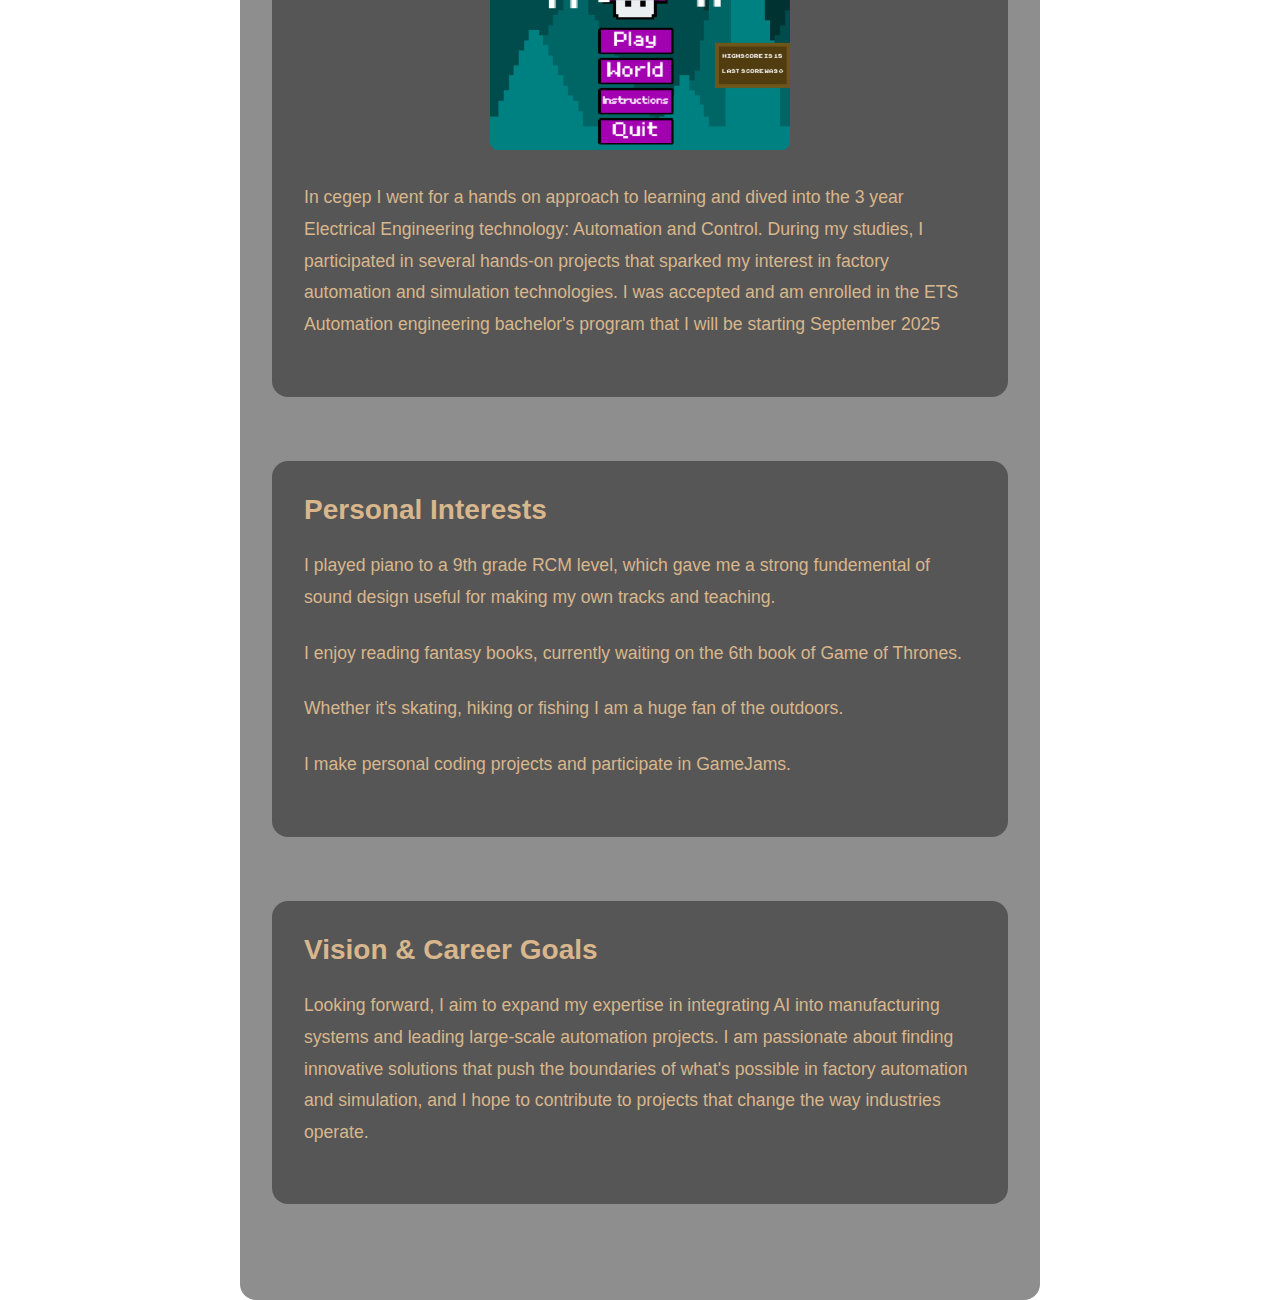
==== commit bf1e95cb: "Asthetic Overhaul" ====
--- a/about.html
+++ b/about.html
@@ -77,9 +77,6 @@
         </section>
     </main>
 
-    <footer>
-        <p>2025 Maurice Elkouby | Automation Engineer Technologist</p>
-    </footer>
     <div id="chatbot-container">
         <button id="chat-toggle">💬 Chat</button>
         <div id="chatbot">
--- a/css/styles.css
+++ b/css/styles.css
@@ -7,7 +7,8 @@
 
 body {
     font-family: 'Inter', Arial, sans-serif;
-    background-color: #3B3B3F;
+    background-image: url('../assets/Background.png');
+    /*background-color: #3B3B3F;*/
     color: #D9B68C;
     line-height: 1.6;
     max-width: 1200px;
@@ -104,7 +105,7 @@
 
 /* Standardized Header Styling */
 header {
-    background: linear-gradient(45deg, #C65D3B, #A0522D);
+    background: linear-gradient(45deg, #412E14, #A0522D);
     padding: 3rem 2rem;
     margin-bottom: 3rem;
     border-radius: 0 0 1rem 1rem;
@@ -395,3 +396,40 @@
     color: #D9B68C;
     cursor: pointer;
 }
+/*filter button style*/
+#filter-buttons {
+    text-align: center;
+    margin-bottom: 20px;
+}
+
+.filter-button {
+    background-color: #1e1e1e;
+    color: #D9B68C;
+    border: none;
+    padding: 10px 20px;
+    margin: 5px;
+    border-radius: 20px;
+    cursor: pointer;
+    transition: background-color 0.3s ease;
+}
+
+    .filter-button:hover {
+        background-color: #7C4D3A;
+    }
+
+/*skills bubble style*/
+#skill-bubble {
+    text-align: center;
+    margin-bottom: 20px;
+}
+
+.skill-bubble {
+    background-color: #7C4D3A;
+    color:#D9B68C;
+    border: none;
+    padding: 10px 20px;
+    margin: 5px;
+    border-radius: 20px;
+    cursor: pointer;
+    transition: background-color 0.3s ease;
+}
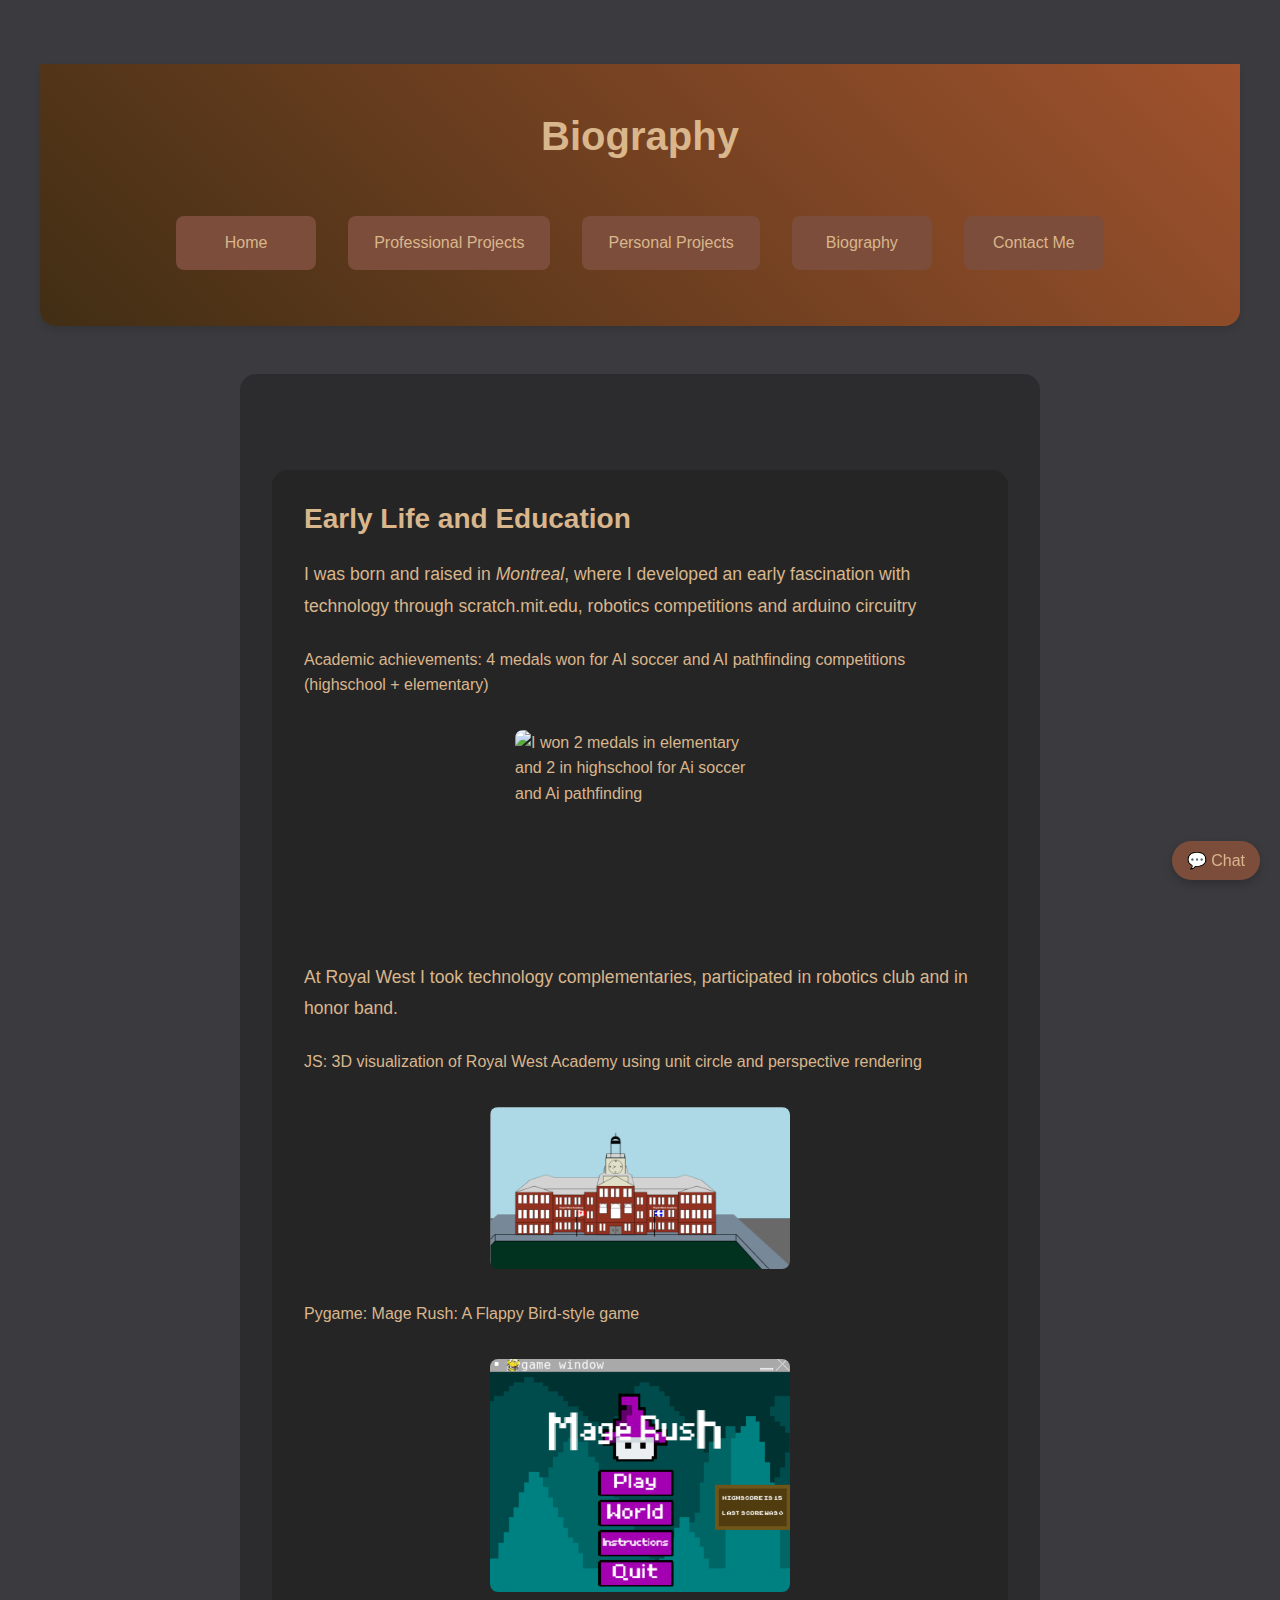
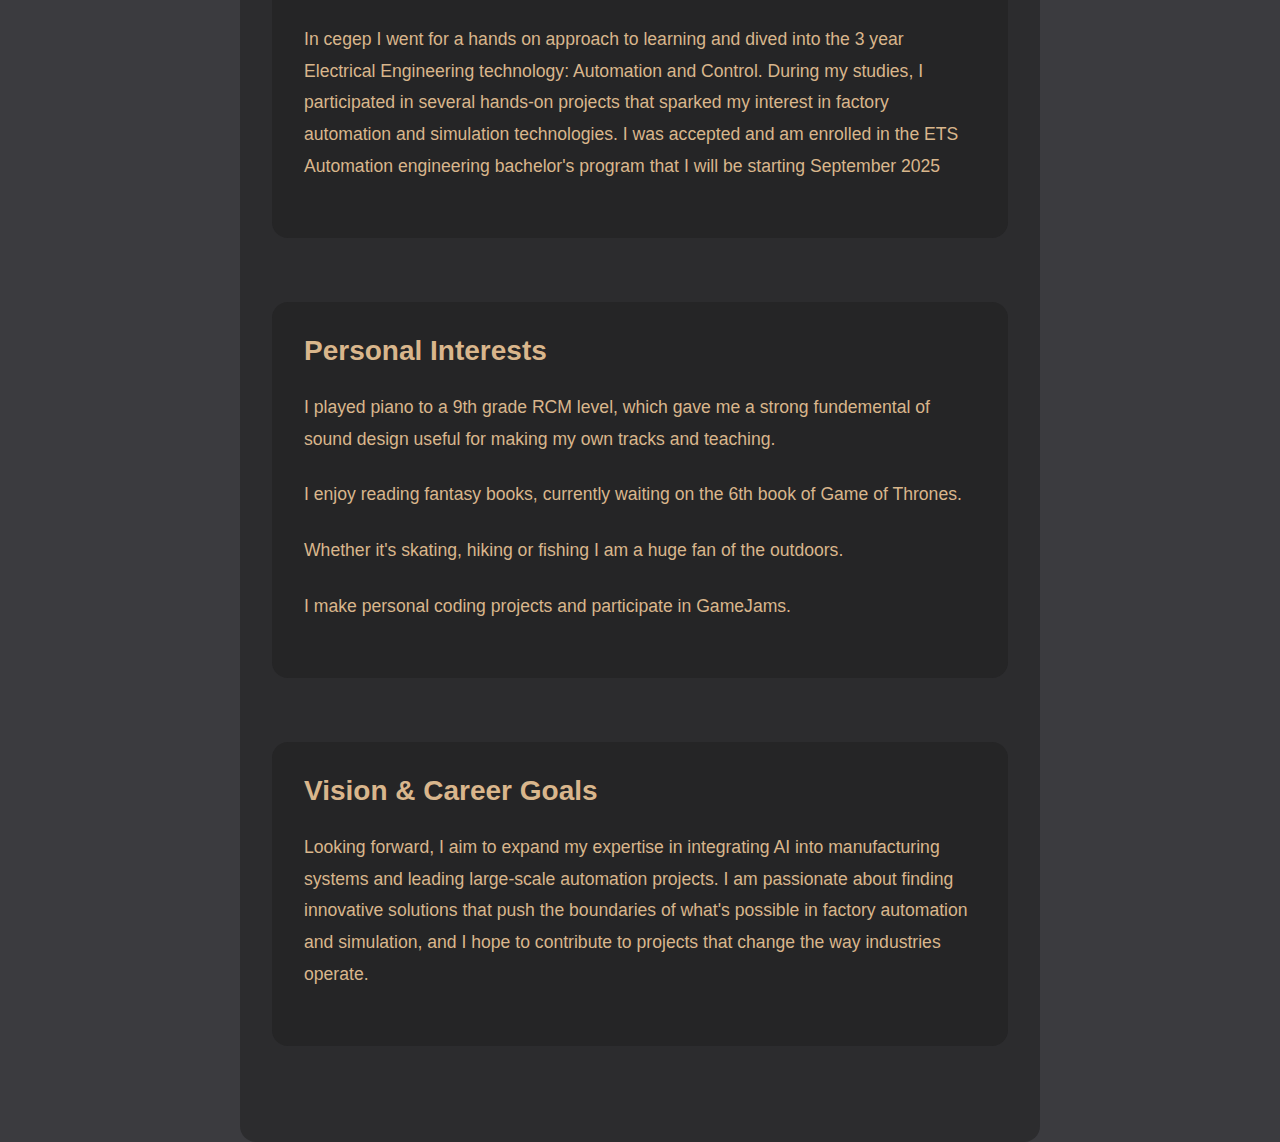
==== commit e4e2ed88: "Restructuring intro" ====
--- a/about.html
+++ b/about.html
@@ -21,14 +21,9 @@
             </div>
         </nav>
     </header>
-
+    
     <main>
         <section id="biography">
-
-            <div class="introduction">
-                <p>Hello, I'm <strong>Maurice Elkouby</strong>, a passionate technologist in the field of engineering and automation. With a keen interest in improving manufacturing efficiency, my goal is to specialize in using cutting-edge 3D simulation tools to optimize workflows and reduce costs. My goal is to combine technical expertise with real-world applications to help companies grow through smarter automation solutions.</p>
-            </div>
-
             <section class="early-life">
                 <h3>Early Life and Education</h3>
                 <p>I was born and raised in <em>Montreal</em>, where I developed an early fascination with technology through scratch.mit.edu, robotics competitions and arduino circuitry</p>
--- a/css/styles.css
+++ b/css/styles.css
@@ -7,8 +7,8 @@
 
 body {
     font-family: 'Inter', Arial, sans-serif;
-    background-image: url('../assets/Background.png');
-    /*background-color: #3B3B3F;*/
+    /*background-image: url('../assets/Background.png');*/
+    background-color: #3B3B3F;
     color: #D9B68C;
     line-height: 1.6;
     max-width: 1200px;
@@ -364,7 +364,7 @@
 }
 
 .user-message {
-    background: #C65D3B;
+    background: #A0522D;
     align-self: flex-end;
     text-align: right;
 }
